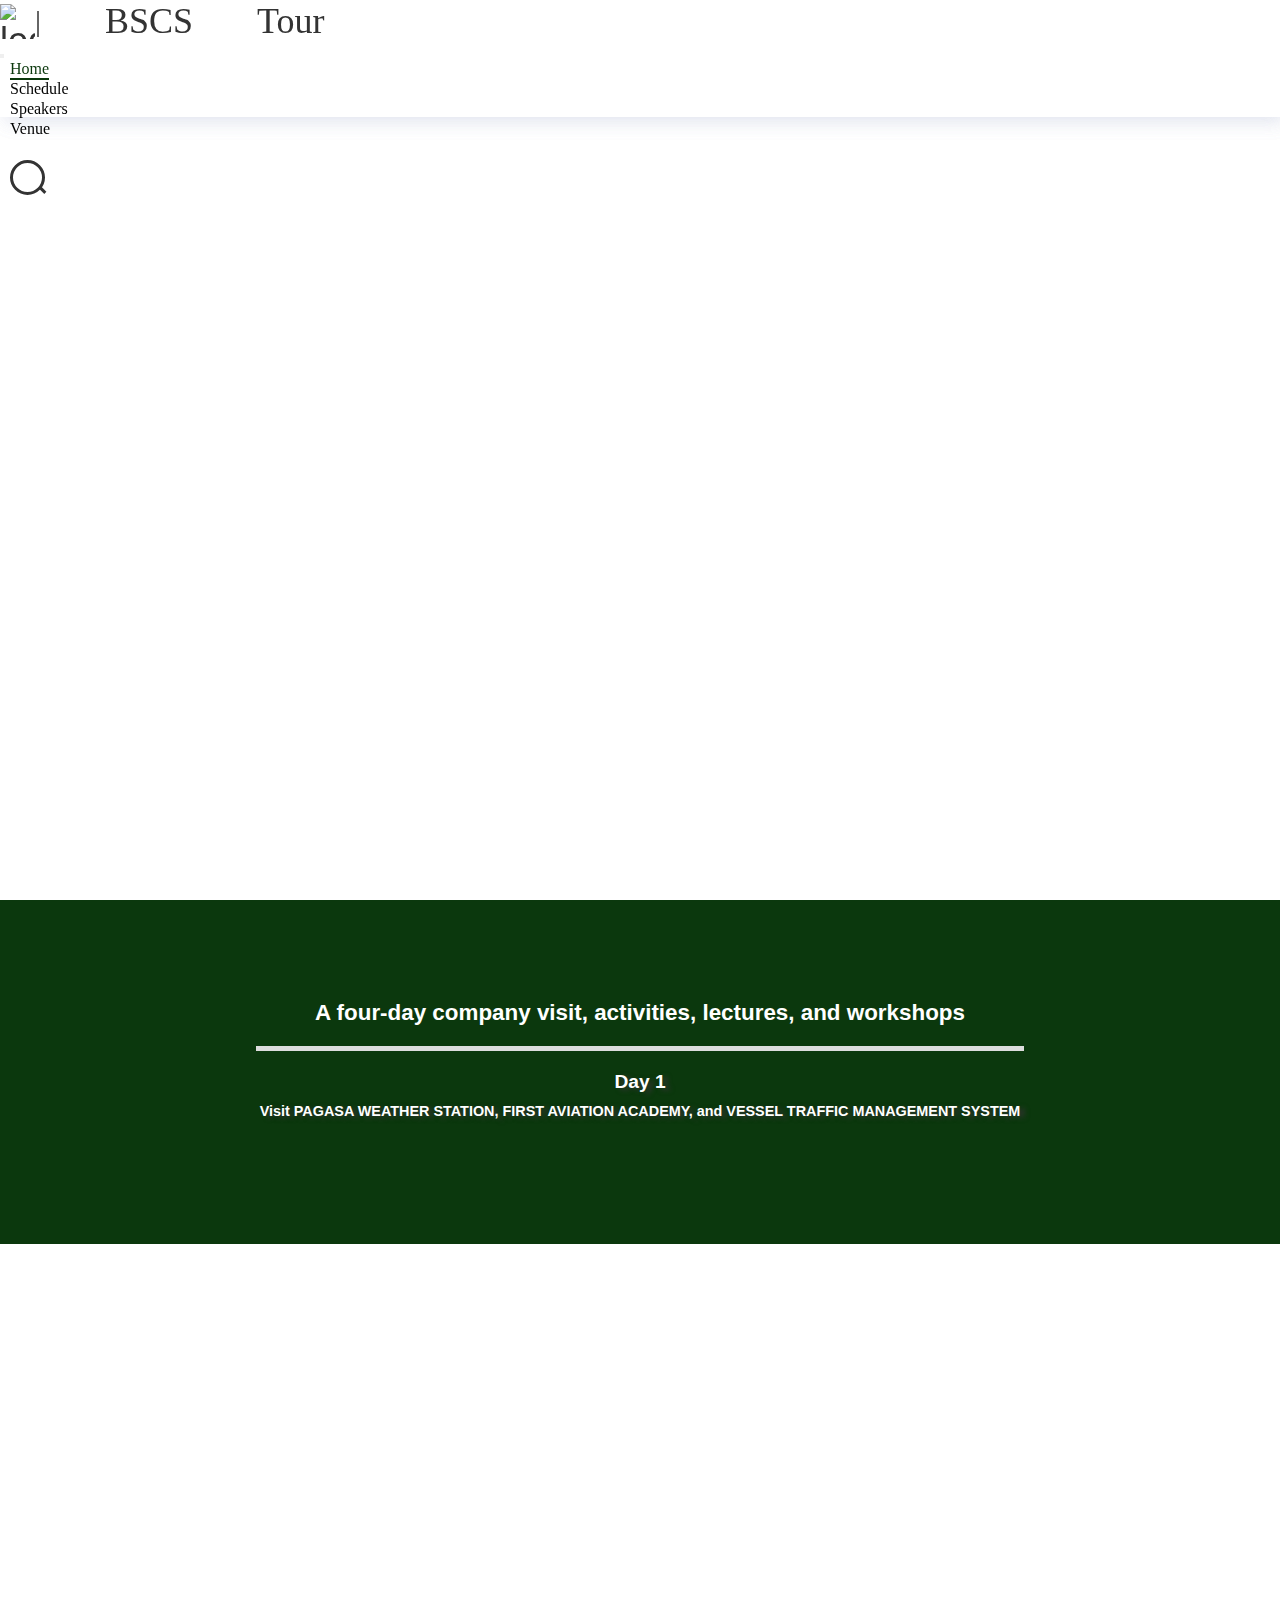
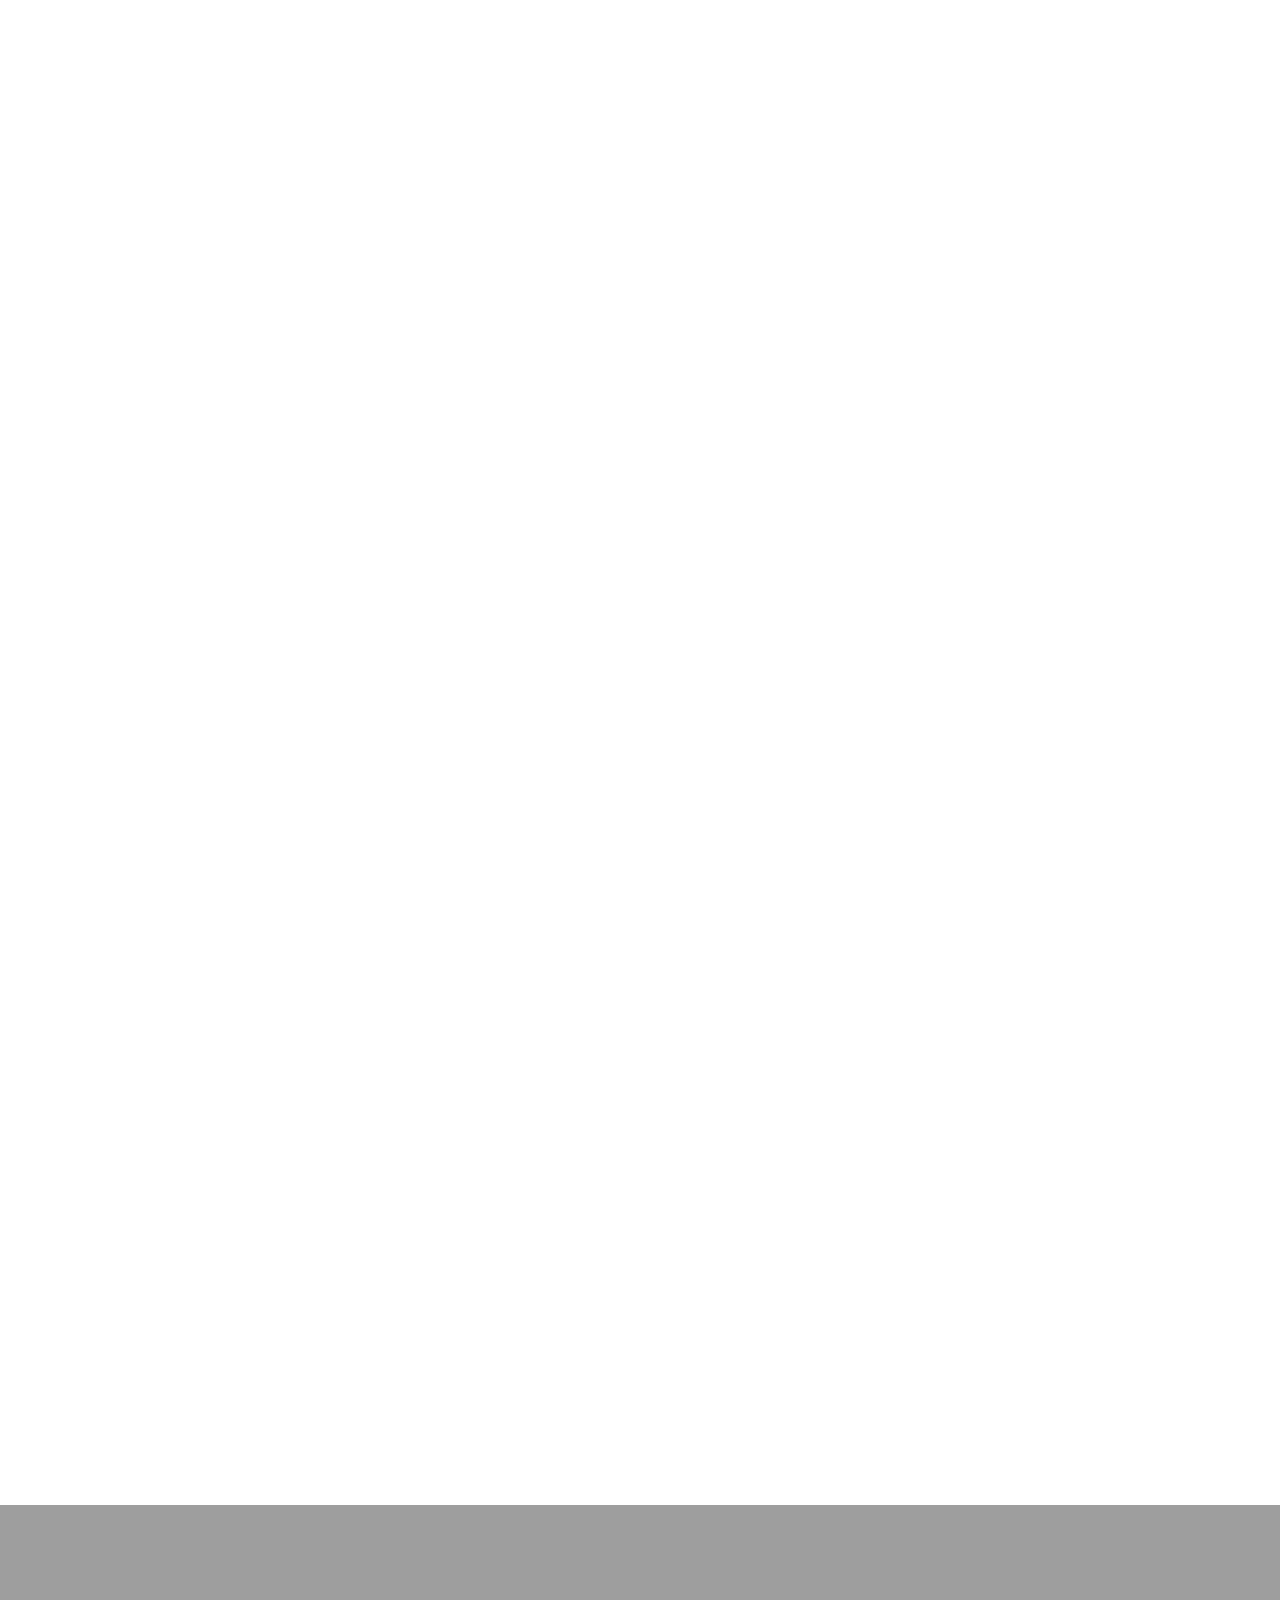
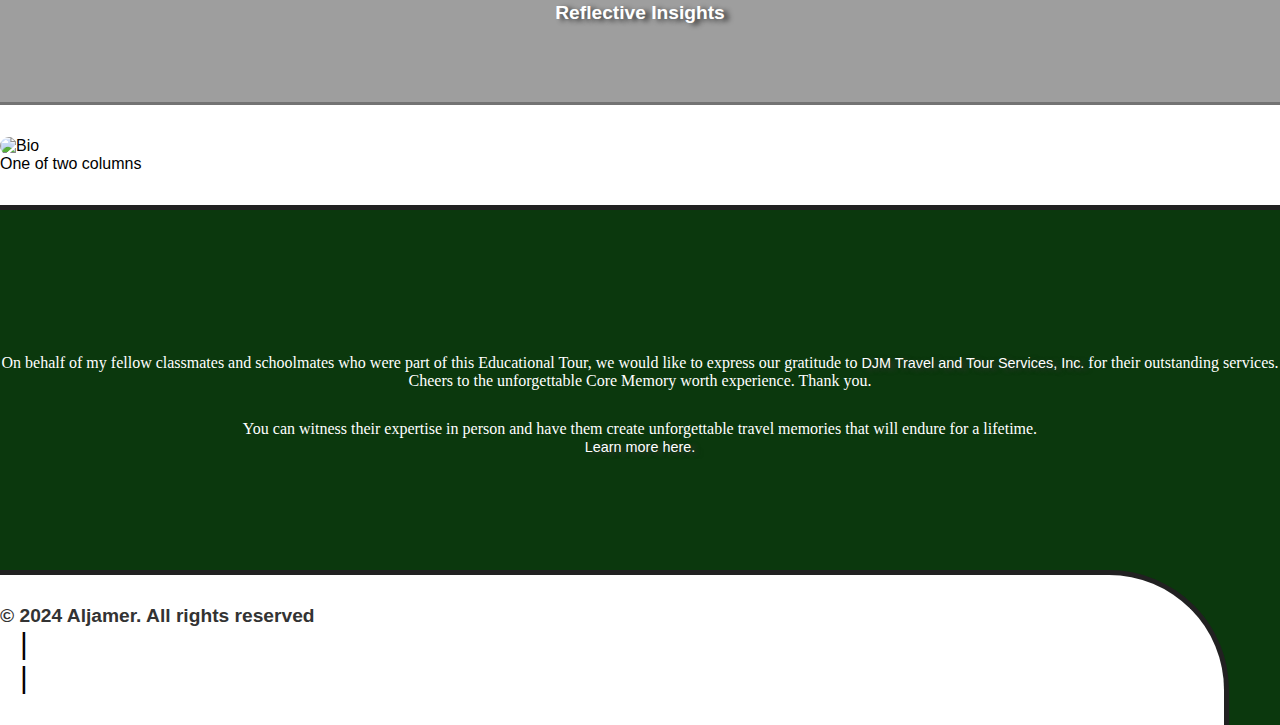
==== index.html @ 0e46dfba "Add files via upload" ====
<!DOCTYPE html>
<html lang="en">

<head>
  <meta charset="UTF-8">
  <link rel="stylesheet" href="bootstrap/css/bootstrap.min.css">
  <link rel="stylesheet" href="main.css">
  <link rel="stylesheet" href="animation.css">
  <title>Landing Page</title>
</head>

<body>
  <nav class="navbar navbar-expand-lg bg-body-tertiary nav-height sticky">
    <div class="container-fluid sticky">
      <div class="offcanvas-header">
        <a class="navbar-brand a" href="#"><img class="logo" src="img/logo.png" alt="logo">
          <p class="black icon font-1">|</p>
          <p class="icon">BSCS </p>Tour
        </a>
      </div>
      <button class="navbar-toggler" type="button" data-bs-toggle="offcanvas" data-bs-target="#offcanvasNavbar"
        aria-controls="offcanvasNavbar" aria-label="Toggle navigation">
        <span class="navbar-toggler-icon"></span>
      </button>
      <div class="offcanvas offcanvas-end" tabindex="-1" id="offcanvasNavbar" aria-labelledby="offcanvasNavbarLabel">
        <div class="offcanvas-body">
          <ul class="navbar-nav justify-content-end flex-grow-1">
            <li class="nav-item d-flex align-items-center">
              <a class="nav-link navigation active" aria-current="page" href="#">Home</a>
            </li>
            <li class="nav-item d-flex align-items-center">
              <a class="nav-link navigation" href="./pages/schedules.html">Schedule</a>
            </li>
            <li class="nav-item d-flex align-items-center">
              <a class="nav-link navigation" href="./pages/speaker.html">Speakers</a>
            </li>
            <li class="nav-item d-flex align-items-center">
              <a class="nav-link navigation" href="./pages/venue.html">Venue</a>
            </li>
          </ul>
          <div class="search">
            <div>
              <input type="text" placeholder="Search . . .">
            </div>
          </div>
          </ul>
        </div>
      </div>
    </div>
  </nav>

  <div class="landing">
    <h1 class="landingText Bold-font">BSCS <br> EDUCATIONAL <br> TOUR <span class="yellow-font Bold-font">2024</span>
    </h1>
    <p class="white-font bebas">Explore the World - Where Learning and Innovation Meet!</p>
    <div class="svg-arrowDown">
      <a href="#section1">
        <ion-icon class="svg-arrow" style="color: #e1e1e1; font-size: 3rem;" name="chevron-down"></ion-icon>
      </a>
    </div>
  </div>

  <div class="section1 padding-150" id="section1">
    <h3 class="semiBold-font header-body">A four-day company visit, activities, lectures, and workshops</h3>

    <h4 class="day-header">Day 1</h4>
    <h4 class="day-header-p" style="border: none;">Visit PAGASA WEATHER STATION, FIRST AVIATION ACADEMY, and VESSEL
      TRAFFIC MANAGEMENT SYSTEM
    </h4>
  </div>
  <div class="cardsContainer">
    <div class="wrapper">
      <div class="box animate-up">
        <div id="day1A" class="carousel slide carousel-dark" data-bs-ride="carousel">
          <div class="carousel-indicators">
            <button type="button" data-bs-target="#day1A" data-bs-slide-to="0" class="active" aria-current="true"
              aria-label="Slide 1"></button>
            <button type="button" data-bs-target="#day1A" data-bs-slide-to="1" aria-label="Slide 2"></button>
            <button type="button" data-bs-target="#day1A" data-bs-slide-to="2" aria-label="Slide 3"></button>
          </div>
          <div class="carousel-inner">
            <div class="carousel-item active">
              <img class="cardDay" src="./img/sample1.jpg" alt="logo">
            </div>
            <div class="carousel-item">
              <img class="cardDay" src="./img/sample1.jpg" alt="logo">
            </div>
            <div class="carousel-item">
              <img class="cardDay" src="./img/sample1.jpg" alt="logo">
            </div>
          </div>
          <button class="carousel-control-prev" type="button" data-bs-target="#day1A" data-bs-slide="prev">
            <span class="carousel-control-prev-icon" aria-hidden="true"></span>
            <span class="visually-hidden">Previous</span>
          </button>
          <button class="carousel-control-next" type="button" data-bs-target="#day1A" data-bs-slide="next">
            <span class="carousel-control-next-icon" aria-hidden="true"></span>
            <span class="visually-hidden">Next</span>
          </button>
        </div>
        <p class="paragraph">
          Dr. Rosalinda Fernandez Lim lives is the sole owner of the RFL Visual Care
          (Optical Clinic and Contact Lens Center). She was an Optometrists who
          lives in Zamboanga City and graduated in Centro Escolar University in
          Manila, Philippines.
        </p>
      </div>
      <div class="box animate-up">
        <div id="day1B" class="carousel slide carousel-dark" data-bs-ride="carousel">
          <div class="carousel-inner">
            <div class="carousel-indicators">
              <button type="button" data-bs-target="#day1B" data-bs-slide-to="0" class="active" aria-current="true"
                aria-label="Slide 1"></button>
              <button type="button" data-bs-target="#day1B" data-bs-slide-to="1" aria-label="Slide 2"></button>
              <button type="button" data-bs-target="#day1B" data-bs-slide-to="2" aria-label="Slide 3"></button>
            </div>
            <div class="carousel-item active">
              <img class="cardDay" src="./img/sample2.jpg" alt="logo">
            </div>
            <div class="carousel-item">
              <img class="cardDay" src="./img/sample2.jpg" alt="logo">
            </div>
            <div class="carousel-item">
              <img class="cardDay" src="./img/sample2.jpg" alt="logo">
            </div>
          </div>
          <button class="carousel-control-prev" type="button" data-bs-target="#day1B" data-bs-slide="prev">
            <span class="carousel-control-prev-icon" aria-hidden="true"></span>
            <span class="visually-hidden">Previous</span>
          </button>
          <button class="carousel-control-next" type="button" data-bs-target="#day1B" data-bs-slide="next">
            <span class="carousel-control-next-icon" aria-hidden="true"></span>
            <span class="visually-hidden">Next</span>
          </button>
        </div>
        <p class="paragraph">
          Dr. Rosalinda Fernandez Lim lives is the sole owner of the RFL Visual Care
          (Optical Clinic and Contact Lens Center). She was an Optometrists who
        </p>
      </div>
      <div class="box animate-up">
        <div id="day3C" class="carousel slide carousel-dark" data-bs-ride="carousel">
          <div class="carousel-inner">
            <div class="carousel-indicators">
              <button type="button" data-bs-target="#day3C" data-bs-slide-to="0" class="active" aria-current="true"
                aria-label="Slide 1"></button>
              <button type="button" data-bs-target="#day3C" data-bs-slide-to="1" aria-label="Slide 2"></button>
              <button type="button" data-bs-target="#day3C" data-bs-slide-to="2" aria-label="Slide 3"></button>
            </div>
            <div class="carousel-item active">
              <img class="cardDay" src="./img/sample3.jpg" alt="logo">
            </div>
            <div class="carousel-item">
              <img class="cardDay" src="./img/sample3.jpg" alt="logo">
            </div>
            <div class="carousel-item">
              <img class="cardDay" src="./img/sample3.jpg" alt="logo">
            </div>
          </div>
          <button class="carousel-control-prev" type="button" data-bs-target="#day3C" data-bs-slide="prev">
            <span class="carousel-control-prev-icon" aria-hidden="true"></span>
            <span class="visually-hidden">Previous</span>
          </button>
          <button class="carousel-control-next" type="button" data-bs-target="#day3C" data-bs-slide="next">
            <span class="carousel-control-next-icon" aria-hidden="true"></span>
            <span class="visually-hidden">Next</span>
          </button>
        </div>
        <p class="paragraph">
          Dr. Rosalinda Fernandez Lim lives is the sole owner of the RFL Visual Care
          (Optical Clinic and Contact Lens Center). She was an Optometrists who
          lives in Zamboanga City and graduated in
        </p>
      </div>
    </div>
  </div>
  <div class="section1 bg-gray first-head d-flex flex-row justify-content-between section2" id="section2">
    <div class="headings d-flex justify-content-center align-items-center flex-column" style="margin-left: 15%;">
      <h4 class="day-header" style="margin: 0%;">Day 2</h4>
      <h4 class="day-header-p">Visit QBO INVENTION HUB and POCKETWORKX INC.IoT TECHNOLOGIES HUB</h4>
    </div>
    <img class="logo-m" style="width: 150px; margin-right: 25px;" src="img/logo.png" alt="logo">
  </div>
  <div class="cardsContainer">
    <div class="wrapper padding-b-30">
      <div class="box2 animate-up-Section2">
        <div id="day2A" class="carousel slide carousel-dark content2" data-bs-ride="carousel">
          <div class="carousel-indicators">
            <button type="button" data-bs-target="#day2A" data-bs-slide-to="0" class="active" aria-current="true"
              aria-label="Slide 1"></button>
            <button type="button" data-bs-target="#day2A" data-bs-slide-to="1" aria-label="Slide 2"></button>
            <button type="button" data-bs-target="#day2A" data-bs-slide-to="2" aria-label="Slide 3"></button>
          </div>
          <div class="carousel-inner">
            <div class="carousel-item active">
              <img class="cardDay2" src="./img/sample1.jpg" alt="logo">
            </div>
            <div class="carousel-item">
              <img class="cardDay2" src="./img/sample1.jpg" alt="logo">
            </div>
            <div class="carousel-item">
              <img class="cardDay2" src="./img/sample1.jpg" alt="logo">
            </div>
          </div>
          <button class="carousel-control-prev" type="button" data-bs-target="#day2A" data-bs-slide="prev">
            <span class="carousel-control-prev-icon" aria-hidden="true"></span>
            <span class="visually-hidden">Previous</span>
          </button>
          <button class="carousel-control-next" type="button" data-bs-target="#day2A" data-bs-slide="next">
            <span class="carousel-control-next-icon" aria-hidden="true"></span>
            <span class="visually-hidden">Next</span>
          </button>
        </div>
        <p class="paragraph2">
          Dr. Rosalinda Fernandez Lim lives is the sole owner of the RFL Visual Care
          (Optical Clinic and Contact Lens Center). She was an Optometrists who
          lives in Zamboanga City and graduated in Centro Escolar University in
          Manila, Philippines.
        </p>
      </div>
      <div class="box2 animate-up-Section2">
        <div id="day2B" class="carousel slide carousel-dark content2" data-bs-ride="carousel">
          <div class="carousel-inner">
            <div class="carousel-indicators">
              <button type="button" data-bs-target="#day2B" data-bs-slide-to="0" class="active" aria-current="true"
                aria-label="Slide 1"></button>
              <button type="button" data-bs-target="#day2B" data-bs-slide-to="1" aria-label="Slide 2"></button>
              <button type="button" data-bs-target="#day2B" data-bs-slide-to="2" aria-label="Slide 3"></button>
            </div>
            <div class="carousel-item active">
              <img class="cardDay2" src="./img/sample2.jpg" alt="logo">
            </div>
            <div class="carousel-item">
              <img class="cardDay2" src="./img/sample2.jpg" alt="logo">
            </div>
            <div class="carousel-item">
              <img class="cardDay2" src="./img/sample2.jpg" alt="logo">
            </div>
          </div>
          <button class="carousel-control-prev" type="button" data-bs-target="#day2B" data-bs-slide="prev">
            <span class="carousel-control-prev-icon" aria-hidden="true"></span>
            <span class="visually-hidden">Previous</span>
          </button>
          <button class="carousel-control-next" type="button" data-bs-target="#day2B" data-bs-slide="next">
            <span class="carousel-control-next-icon" aria-hidden="true"></span>
            <span class="visually-hidden">Next</span>
          </button>
        </div>
        <p class="paragraph2">
          Dr. Rosalinda Fernandez Lim lives is the sole owner of the RFL Visual Care
          (Optical Clinic and Contact Lens Center). She was an Optometrists who
        </p>
      </div>
    </div>
  </div>
  <div class="d-flex justify-content-end">
    <div class="section1 second-head bg-gray d-flex flex-row justify-content-between section3" id="section2">
      <img class="logo-m" style="width: 150px; margin-left: 25px;" src="img/logo.png" alt="logo">
      <div class="headings d-flex justify-content-center align-items-center flex-column" style="margin-right: 15%;">
        <h4 class="day-header" style="margin: 0%;">Speakers</h4>
        <h4 class="day-header-p">Who Enlighten us to see how could our learning in school amply in real world
          application
      </div>
      </h4>
    </div>
  </div>
  <div class="cardsContainer">
    <div class="speaker-section ">
      <div class="container w-100">
        <div class="row gx-5 justify-content-md-center">
          <div class="col col-lg-2">
            <div class="box-speaker animate-up-Section3-1">
              <div class="content-speaker">
                <img class="speaker" src="./img/logo.png" alt="Speaker">
                <h2>1st Speaker</h2>
              </div>
            </div>
          </div>
          <div class="col col-lg-2">
            <div class="box-speaker animate-up-Section3-1">
              <div class="content-speaker">
                <img class="speaker" src="./img/logo.png" alt="Speaker">
                <h2>6th Speaker</h2>
              </div>
            </div>
          </div>
          <div class="col col-lg-2">
            <div class="box-speaker animate-up-Section3-1">
              <div class="content-speaker">
                <img class="speaker" src="./img/logo.png" alt="Speaker">
                <h2>2nd Speaker</h2>
              </div>
            </div>
          </div>
          <div class="col col-lg-2">
            <div class="box-speaker animate-up-Section3-1">
              <div class="content-speaker">
                <img class="speaker" src="./img/logo.png" alt="Speaker">
                <h2>3rd Speaker</h2>
              </div>
            </div>
          </div>
        </div>
        <div class="row gx-5 justify-content-md-center mt-20">
          <div class="col col-lg-2">
            <div class="box-speaker animate-up-Section3-1">
              <div class="content-speaker">
                <img class="speaker" src="./img/logo.png" alt="Speaker">
                <h2>4th Speaker</h2>
              </div>
            </div>
          </div>
          <div class="col col-lg-2">
            <div class="box-speaker animate-up-Section3-1">
              <div class="content-speaker">
                <img class="speaker" src="./img/logo.png" alt="Speaker">
                <h2>5th Speaker</h2>
              </div>
            </div>
          </div>
          <div class="col col-lg-2">
            <div class="box-speaker animate-up-Section3-1">
              <div class="content-speaker">
                <img class="speaker" src="./img/logo.png" alt="Speaker">
                <h2>6th Speaker</h2>
              </div>
            </div>
          </div>
          <div class="col col-lg-2">
            <div class="box-speaker animate-up-Section3-1">
              <div class="content-speaker">
                <img class="speaker" src="./img/logo.png" alt="Speaker">
                <h2>6th Speaker</h2>
              </div>
            </div>
          </div>
        </div>
      </div>
    </div>
  </div>
  <div class="section1 bg-gray" id="section2" style="border-bottom: #33333367 3px solid;">
    <h4 class="day-header">Reflective Insights</h4>
  </div>
  <div class="cardsContainer">
    <div class="row justify-content-center w-90 bio-section">
      <div class="col-4">
        <img class="bio" src="./img/bio.jpg" alt="Bio">
      </div>
      <div class="col-6">
        One of two columns
      </div>
    </div>
  </div>
  <div class="bg-green" style="border-top: #212121 5px solid;">
    <div class="section-bio margin-30 bg-green" id="section2">
      <p class="white-font bebas w-50 text-align-center padding-b-30">On behalf of my fellow classmates and schoolmates
        who were part of this Educational Tour, we would like to express our gratitude to <span class="day-header-p"
          style="border: none;">DJM Travel and Tour Services,
          Inc.</span> for their outstanding services. Cheers to the unforgettable Core Memory worth experience. Thank
        you.</p>
      <p class="white-font bebas w-50 text-align-center">You can witness their expertise in person and have them create
        unforgettable travel memories that will endure for a lifetime. <a
          href="https://www.instagram.com/djm_mnl/?igshid=NTc4MTIwNjQ2YQ%3D%3D">
          <span class="day-header-p" style="border: none;"><br> Learn more here.</span></a></p>
    </div>
    <div class="footer">
      <div class="cardsContainer btrr">
        <div class="row d-flex align-items-center justify-content-center padding-30 foot">
          <div class="col-5">
            <h4 class="day-header black-font m-0" style="  text-shadow: none !important;">© 2024 Aljamer. All rights
              reserved</h4>
          </div>
          <div class="col-5 d-flex justify-content-end">
            <a href="https://web.facebook.com/aljamer.tajala"><ion-icon name="logo-facebook"></ion-icon></a>
            <p class="black border-icon font-1">|</p>
            <a href="https://www.instagram.com/eay_jay/"><ion-icon name="logo-instagram"></ion-icon></a>
            <p class="black border-icon font-1">|</p>
            <a href="https://www.linkedin.com/in/aljamer-hynson-tajala-b73549311/"><ion-icon
                name="logo-linkedin"></ion-icon></a>
          </div>
        </div>
      </div>
    </div>
  </div>
  <script type="module" src="https://unpkg.com/ionicons@7.1.0/dist/ionicons/ionicons.esm.js"></script>
  <script nomodule src="https://unpkg.com/ionicons@7.1.0/dist/ionicons/ionicons.js"></script>
  <script src="./bootstrap/js/bootstrap.min.js"></script>
  <script src="./js/animation.js"></script>
  <script>
    function isTopPortionInViewport(element) {
      const rect = element.getBoundingClientRect();
      return (
        rect.top >= 0 &&
        rect.top <= (window.innerHeight || document.documentElement.clientHeight)
      );
    }

    function handleScroll() {
      const section2Elements = document.querySelectorAll('.section2');
      const section3Elements = document.querySelectorAll('.section3');
      const animateUp = document.querySelectorAll('.animate-up');
      const animateUpSectionTwo = document.querySelectorAll('.animate-up-Section2');
      const animateUpSectionThree = document.querySelectorAll('.animate-up-Section3');
      const animateUpSectionThreeone = document.querySelectorAll('.animate-up-Section3-1');



      section2Elements.forEach((section2, index) => {
        if (isTopPortionInViewport(section2)) {
          console.log('Section 2 is in viewport', index);
          section2.classList.add('animate-left');
        }
      });

      section3Elements.forEach((section3, index) => {
        if (isTopPortionInViewport(section3)) {
          console.log('Section 3 is in viewport', index);
          section3.classList.add('animate-right');
        }
      });

      animateUp.forEach((animate, index) => {
        if (isTopPortionInViewport(animate)) {
          console.log(`Box ${index + 1} is in viewport`);
          setTimeout(() => {
            animate.classList.add('animate-upward');
          }, index * 200);
        }
      });
      animateUpSectionTwo.forEach((animateSecTwo, index) => {
        if (isTopPortionInViewport(animateSecTwo)) {
          console.log(`Section ${index + 1} is in viewport`);
          setTimeout(() => {
            animateSecTwo.classList.add('animate-upward');
          }, index * 300);
        }
      });
      animateUpSectionThree.forEach((animateSecThree, index) => {
        if (isTopPortionInViewport(animateSecThree)) {
          console.log(`Section ${index + 1} is in viewport`);
          setTimeout(() => {
            animateSecThree.classList.add('animate-upward');
          }, index * 100);
        }
      });
      animateUpSectionThreeone.forEach((animateSecThreeone, index) => {
        if (isTopPortionInViewport(animateSecThreeone)) {
          console.log(`Section ${index + 1} is in viewport`);
          setTimeout(() => {
            animateSecThreeone.classList.add('animate-upward');
          }, index * 100);
        }
      });
    }

    window.addEventListener('scroll', handleScroll);
    document.addEventListener('DOMContentLoaded', handleScroll);
  </script>
</body>

</html>
---- main.css ----
* {
  padding: 0%;
  margin: 0%;
  box-sizing: border-box;
}

body {
  background-color: #fff;
  overflow-x: hidden;
}

@font-face {
  font-family: myfont;
  src: url(fonts/RanchinoScript.otf);
}

@font-face {
  font-family: bebas;
  src: url(fonts/BebasNeue-Regular.ttf);
}

@font-face {
  font-family: oswald;
  src: url(fonts/Oswald-Light.ttf);
}

@font-face {
  font-family: Montserrat;
  src: url(fonts/Montserrat-Bold.ttf);
}

@font-face {
  font-family: Montserrat-Light;
  src: url(fonts/Montserrat-Light.ttf);
}

.Bold-font {
  font-family: Montserrat, sans-serif;
  font-size: 2.5rem;
  margin: 0;
  color: #fff;
  text-shadow: #333 5px 2px 5px;
}
.semiBold-font {
  font-family: Montserrat, sans-serif;
  font-size: 1rem;
  margin: 0;
  color: #fff;
}
.header-body {
  padding-bottom: 20px;
  border-bottom: solid 5px #dddddd;
  width: 60vw;
  text-align: center;
  font-size: 1.4rem;
}

.icon {
  display: flex;
  justify-content: start;
  align-items: center;
  font-size: calc(100vh - 96vh);
  font-style: normal;
  font-family: bebas;
  margin: 0% 5% 0% 0%;
  color: #333;
}

span.black {
  display: flex;
  justify-content: start;
  align-items: center;
  font-size: calc(100vh - 96vh);
  font-style: normal;
  font-family: bebas;
  margin: 0% 0.1% 0% 0.1%;
  color: #333333;
}
.white-font {
  color: #fff;
}

.yellow-font {
  color: #dbd112;
}
.black-font {
  color: #333 !important;
}
.bebas {
  font-family: Montserrat-Light;
}


p.font-1 {
  font-size: 30px;
}
p {
  margin: 0%;
}

.active {
  color: #0B380D !important;

}
a.a {
  display: flex;
  justify-content: start;
  align-items: center;
  font-size: calc(100vh - 96vh);
  font-style: normal;
  font-family: myfont;
  color: #9e9e9e;
  transition: color 0.5s;
}

a.a:hover {
  color: #333;
}

.logo {
  height: 35px;
  width: 35px;
}

.navigation {
  font-family: bebas;
  color: #333;
  transition: border-bottom 0.5s, transform 250ms ease-in-out;
  font-size: 1rem;
}


.nav-height {
  min-height: calc(100vh - 95%);
  padding: 0%
}
.nav-item {
  padding: 0% 10px;
}

.nav-link {
  position: relative;
  display: inline-block;
  padding-bottom: 2px;
  text-decoration: none;
  color: inherit;
}

.nav-link::after {
  content: '';
  position: absolute;
  width: 0;
  height: 2px;
  display: block;
  margin: auto;
  left: 0;
  right: 0;
  bottom: 0;
  background: currentColor;
  transition: width 0.3s ease-in-out;
}

.nav-link:hover::after {
  width: 100%;
}

.nav-link.active::after {
  width: 100%;
}


@import url("https://fonts.googleapis.com/css?family=Roboto:400,400i,700");


* {
  font-family: Roboto, sans-serif;
  padding: 0;
  margin: 0;
}

html,
body {
  width: 100%;
  height: 100%;
}

.flexbox {

  display: flex;
  justify-content: center;
  align-items: center;
}

.search {
  margin: 20px 20px 20px 10px;
  height: 35px;
  display: flex;
  align-items: center;
}

.search>h3 {
  font-weight: normal;
}

.search>h1,
.search>h3 {
  color: #333;
  margin-bottom: 15px;
}

.search>div {
  display: inline-block;
  position: relative;
}

.search>div:after {
  content: "";
  background: #333;
  width: 3px;
  height: 8px;
  position: absolute;
  top: 75%;
  right: 1px;
  transform: rotate(135deg);
}

.search>div>input {
  color: #333;
  font-size: 12px;
  background: transparent;
  width: 35px;
  height: 35px;
  padding: 9px;
  border: solid 0.30em #333;
  outline: none;
  border-radius: 35px;
  transition: width 0.5s, height 0.5s;
  font-family: oswald;
}

.search>div>input::placeholder {
  color: #333;
  font-family: oswald;
  opacity: 0;
  transition: opacity 150ms ease-out;
}

.search>div>input:focus::placeholder {
  opacity: 1;
}

.search>div>input:focus,
.search>div>input:not(:placeholder-shown) {
  width: calc(100vw - 85vw);
  height: 35px;
}

/*landing Section*/
.landing {
  height: 100vh;
  width: 100%;
  display: flex;
  align-items: flex-start;
  padding: 0% 5% 0% 5%;
  background-color: rgba(18, 31, 23, 0.582);
  flex-direction: column;
  justify-content: center;
  align-content: flex-start;
  background-image: url(img/homepage.png);
  background-repeat: no-repeat;
  background-size: cover;
  background-position: center;
  opacity: 0; /* Initial state */
  transition: opacity 1s ease-in;
}
.sub-landing {
  height: 100vh;
  width: 100%;
  display: flex;
  padding: 10% 5% 0% 5%;
  background-color: rgba(18, 31, 23, 0.582);
  flex-direction: column;
  justify-content: center;
  background-image: url(img/schedules.png);
  background-repeat: no-repeat;
  background-size: cover;
  background-position: bottom;
  opacity: 0; /* Initial state */
  transition: opacity 1s ease-in;
}

.landing.loaded {
  opacity: 1;
}
.loaded {
  opacity: 1;
}
.landingText, .landing p {
  opacity: 0;
  transform: translateX(-100%); 
  transition: transform 1s ease-out, opacity 1s ease-out;
}

.landingText.animate, .landing p.animate {
  opacity: 1;
  transform: translateX(0);
}

.sub-landingText.animate, .landing p.animate {
  opacity: 1;
  transform: translateX(0);
}
.sublandingText, .sub-landing p {
  opacity: 0;
  transform: translateX(-100%); 
  transition: transform 1s ease-out, opacity 1s ease-out;
}



.sticky {
  position: fixed;
  top: 0;
  width: 100%;
  height: calc(100vh - 87vh);
  z-index: 100;
  background-color: #fff;
  flex-wrap: nowrap;
  box-shadow: 5px 3px 20px rgba(141, 155, 190, .16);
}

@keyframes bounce {
  0%, 20%, 50%, 80%, 100%, 120% {
    transform: translateY(0);
  }
  40% {
    transform: translateY(-5px);
  }
  60% {
    transform: translateY(-3px);
  }
  100% {
    transform: translateY(0);
  }
  100% {
    transform: translateY(0);
  }
  100%,
  120% {
    transform: translateY(0);
  }
}

.svg-arrowDown a {
  display: inline-block;
  animation: bounce 2s ease-in-out 3s infinite;
}

  

@media screen and (min-width: 375px) {
  .svg-arrowDown {
    width: 100%;
    position: relative;
    top: calc(23vh);
    display: flex;
    justify-content: center;
  }
  .svg-arrow {
    font-size: 2rem !important;
  }
  
  .box2 {
    border-radius: 6px;
    padding: 15px;
    text-align: start;
    display: grid;
    grid-template-rows: subgrid;
    grid-row: span 3;
    width: 90%;
    color: #333;
  }
  .paragraph2 {
    color: #000000;
    font-family: system-ui, -apple-system, BlinkMacSystemFont;
    font-size: .8rem;
    vertical-align: baseline;
    line-height: 1.5;
    text-align: center;
  }
  img.cardDay2 {
    max-width: 100%;
    display: block;
    border-radius: 10px;
  }
}
@media screen and (min-width: 768px) {
  .svg-arrowDown {
    width: 100%;
    position: relative;
    top: calc(25vh);
    display: flex;
    justify-content: center;
  }
  .svg-arrow {
    font-size: 2.2rem !important;
  }

}
@media screen and (min-width: 1024px) {
  .svg-arrowDown {
    width: 100%;
    position: relative;
    top: calc(20vh);
    display: flex;
    justify-content: center;
  }
  .box2 {
    border-radius: 6px;
    padding: 0px !important;
    text-align: center;
    display: flex;
    flex-direction: row;
    align-items: flex-start;
    gap: 1rem;
  }
  .content2 {
    display: flex;
    gap: 1rem;
    align-items: flex-start;
  }
  
  .content2 p {
    margin: 0;
    flex: 1;
  }
  .content2 img {
    max-width: 300px;
    height: auto;
  }
  .paragraph2 {
    color: #000000;
    font-family: system-ui, -apple-system, BlinkMacSystemFont;
    font-size: .8rem;
    vertical-align: baseline;
    line-height: 1.5;
    text-align: start;
  }
  img.cardDay2 {
    max-width: 20vw;
    display: block;
    border-radius: 10px;
  }
  .svg-arrow {
    font-size: 2.6rem !important;
  }
}

@media screen and (min-width: 1440px) {
  .svg-arrowDown {
    width: 100%;
    position: relative;
    top: calc(25vh);
    display: flex;
    justify-content: center;
  }
  .svg-arrow {
    font-size: 3rem !important;
  }
}

/*Day Count Section*/

.daysContainers {
  display: grid;
  grid-template-columns: repeat(auto-fit, minmax(100px, 1fr));
  gap: 1rem;
  margin-top: 5rem;
}

.days {
  height: 20vw;
  width: 20vw;
  border: 1px solid #ccc;
  border-radius: 6px;
  padding: 1rem;
  text-align: center;
  display: grid;
  grid-template-rows: subgrid;
  grid-row: span 3;
}

/*Sections*/

.section1 {
  background-color: #0B380D;
  min-height: 200px;
  display: flex;
  justify-content: center;
  align-items: baseline;
  align-items: center;
  flex-direction: column;
}
.section2 {
  background-color: #0B380D;
  height: 100px;
  display: flex;
  justify-content: center;
  align-items: baseline;
  align-items: center;
  flex-direction: column;
  padding: 3rem 0px !important;

}

.day-header {
  font-family: Montserrat, sans-serif;
  font-size: 1.2rem;
  margin: 20px 0px 0px 0px;
  color: #fff;
  text-shadow: #333 5px 2px 5px;

}
.day-header-p {
  font-family: Montserrat, sans-serif;
  font-size: .9rem;
  margin: 10px 0px 0px 0px;
  color: #fff;
  text-align: center;
  text-shadow: #333 5px 2px 5px;
  border-bottom: 3px #dfdfdf solid;
  padding-bottom: 25px;
}

/*wrapper grid*/
img.cardDay {
  max-width: 100%;
  display: block;
  border-radius: 10px;
}
.cardsContainer {
  background-color: #fff;
}

.wrapper {
  display: grid;
  grid-template-columns: repeat(auto-fit, minmax(200px, 1fr));
  gap: 1rem;
  padding: 5rem 0% !important;
  font-family: Montserrat-Light;
  width: 90%;
  margin-inline: auto;
  justify-items: center;
}
.padding-30 {
  padding: 30px 0%;
}
.padding-150 {
  padding: 100px 0%  !important;
}
.padding-b-30 {
  padding-bottom: 30px;
}
.margin-30 {
  margin: 30px 0%;
}
.mt-20 {
  margin-top: 20px;
}
.w-90 {
  width: 90vw;
}

.box {
  border-radius: 6px;
  padding: 15px;
  text-align: start;
  display: grid;
  grid-template-rows: subgrid;
  grid-row: span 3;
  width: 90%;
  color: #333;
}
.paragraph {
  color: #000000;
  font-family: system-ui, -apple-system, BlinkMacSystemFont;
  font-size: .8rem;
  vertical-align: baseline;
  line-height: 1.5;
  text-align: center;
}
.speaker {
  width: 10vw;
}
.content-speaker {
  display: flex;
  text-align: center;
  align-items: center;
  flex-direction: column;
  width: 70%;
}
.speaker-section {
  display: grid;
  grid-template-columns: repeat(auto-fit, minmax(250px, 1fr));
  gap: 1rem;
  padding: 5rem 0px;
  font-family: Montserrat-Light;
  margin-inline: auto;
  justify-items: center;
}
.box-speaker {
  display: flex;
  justify-content: center;
  align-items: center;
}
.gap-speaker {
  padding: 0% 5vw;
  display: flex;
  justify-content: center;
  align-items: center;
  align-content: center;
}
.m-0 {
  margin-top: 0%;
}
.bio-section {
  padding: 2rem 0px;
}
.bio {
  width: 20vw;
  border-radius: 16px;
}
.text-align-center {
  text-align: center;
}
.section-bio {
    /* border-bottom-right-radius: 50px; */
    min-height: 300px;
    display: flex;
    flex-direction: column;
    align-items: center;
    justify-content: center;
    padding-top: 30px;
}
.bg-gray {
  background-color: rgb(158, 158, 158);
}
.bg-green {
  background-color: #0B380D;
}
.bg-white {
  background-color: #fff;
}
.foot {
  width: 100%;
}
.footer {
  width: 96vw;
}
.btrr {
  border-top-right-radius: 120px;
  width: 100%;
  border-top: #212121 5px solid;
  border-right: #212121 5px solid;
}
a {
  text-decoration: none;
  color: inherit;
}
ion-icon {
  font-size: 35px;
}
.border-icon {
  padding: 0% 20px;
}
.first-head {
  border-bottom-right-radius: 100px;
  border-top-right-radius: 100px;
  width: 98%;
}
.second-head {
  border-bottom-left-radius: 100px;
  border-top-left-radius: 100px;
  width: 98%;
}


/*Schedules*/
.day1 {
  display: flex;
  flex-direction: column;
  align-items: stretch;
  flex-wrap: nowrap;
  width: 45%;
}
.mr-n1 {
  margin-right: 7%;
}
.ml-n1 {
  margin-left: 20%;
}
.lunch {
  color: #0B380D;
  text-shadow: #727272 5px 2px 5px;
}
.btlr {
  border-bottom-left-radius: 200px;
  border-bottom-right-radius: 50px;
  border-top-right-radius: 5%;
  border-top-left-radius: 30px;
}
.bbb {
  padding-bottom: 30px; 
  border-bottom: 2px #fff solid;
}
/*speaker*/
.width-50 {
  width: 100%;
}
.s-name {
  display: flex;
  justify-content: center;
}
.wrapper-speaker {
  display: grid;
  grid-template-columns: repeat(auto-fit, minmax(300px, 1fr));
  gap: 1rem;
  margin-top: 5rem;
}

/*Venue*/
.wrapper-venue {
  display: grid;
  grid-template-columns: repeat(auto-fit, minmax(400px, 1fr));
  gap: 1rem;
  margin-top: 5rem;
}
.carousel-indicators button {
  max-width: 12px;
  max-height: 12px;
  border-radius: 50%;
  background-color: #fff;
  opacity: 0.5;
}

.carousel-indicators .active {
  background-color: #fff;
  opacity: 1;
}
---- animation.css ----
.slide-left,
.slide-left1,
.slide-left2,
.slide-left3,
.section2,
.section3,
.animate-up, .animate-up-Section2, .animate-up-Section3, .animate-up-Section3-1 {
    opacity: 0;
}

.animate-to-left {
    animation: slideToLeft 0.8s ease-in-out forwards;
}

.animate-to-right {
    animation: slideToRight 0.8s ease-in-out forwards;
}

.animate-left {
    animation: slideFromLeft 0.8s ease-in-out forwards;
}

.animate-right {
    animation: slideFromRight 0.8s ease-in-out forwards;
}

.animate-upward {
    animation: slideUp 0.8s ease-in-out forwards;
}

@keyframes slideToLeft {
    from {
        opacity: 0;
        transform: translateX(25%);
    }

    to {
        opacity: 1;
        transform: translateX(0);
    }
}

@keyframes slideToRight {
    from {
        opacity: 0;
        transform: translateX(-25%);
    }

    to {
        opacity: 1;
        transform: translateX(0);
    }
}
@keyframes slideFromLeft {
    from {
        opacity: 0;
        transform: translateX(-100%);
    }

    to {
        opacity: 1;
        transform: translateX(0);
    }
}

@keyframes slideFromRight {
    from {
        opacity: 0;
        transform: translateX(100%);
    }

    to {
        opacity: 1;
        transform: translateX(0);
    }
}

@keyframes slideUp {
    from {
        opacity: 0;
        transform: translateY(100px);
    }

    to {
        opacity: 1;
        transform: translateY(0);
    }
}
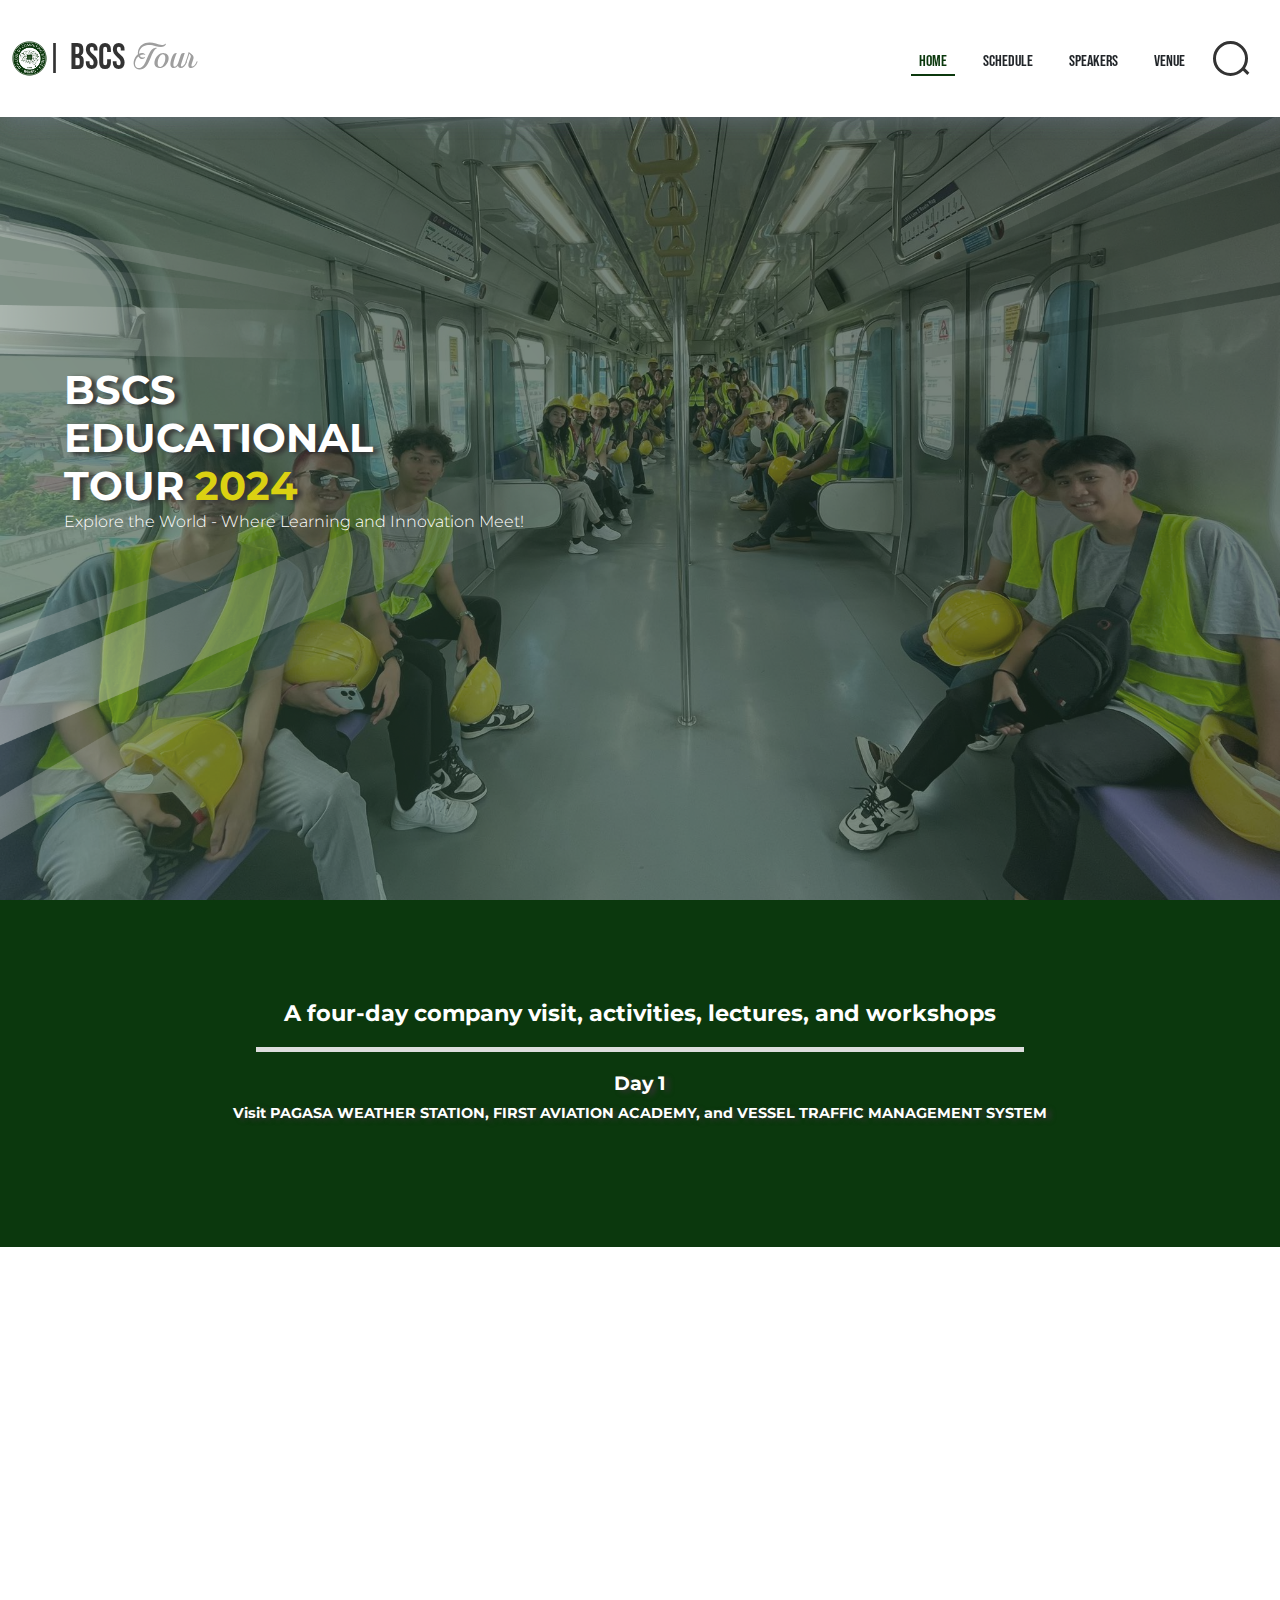
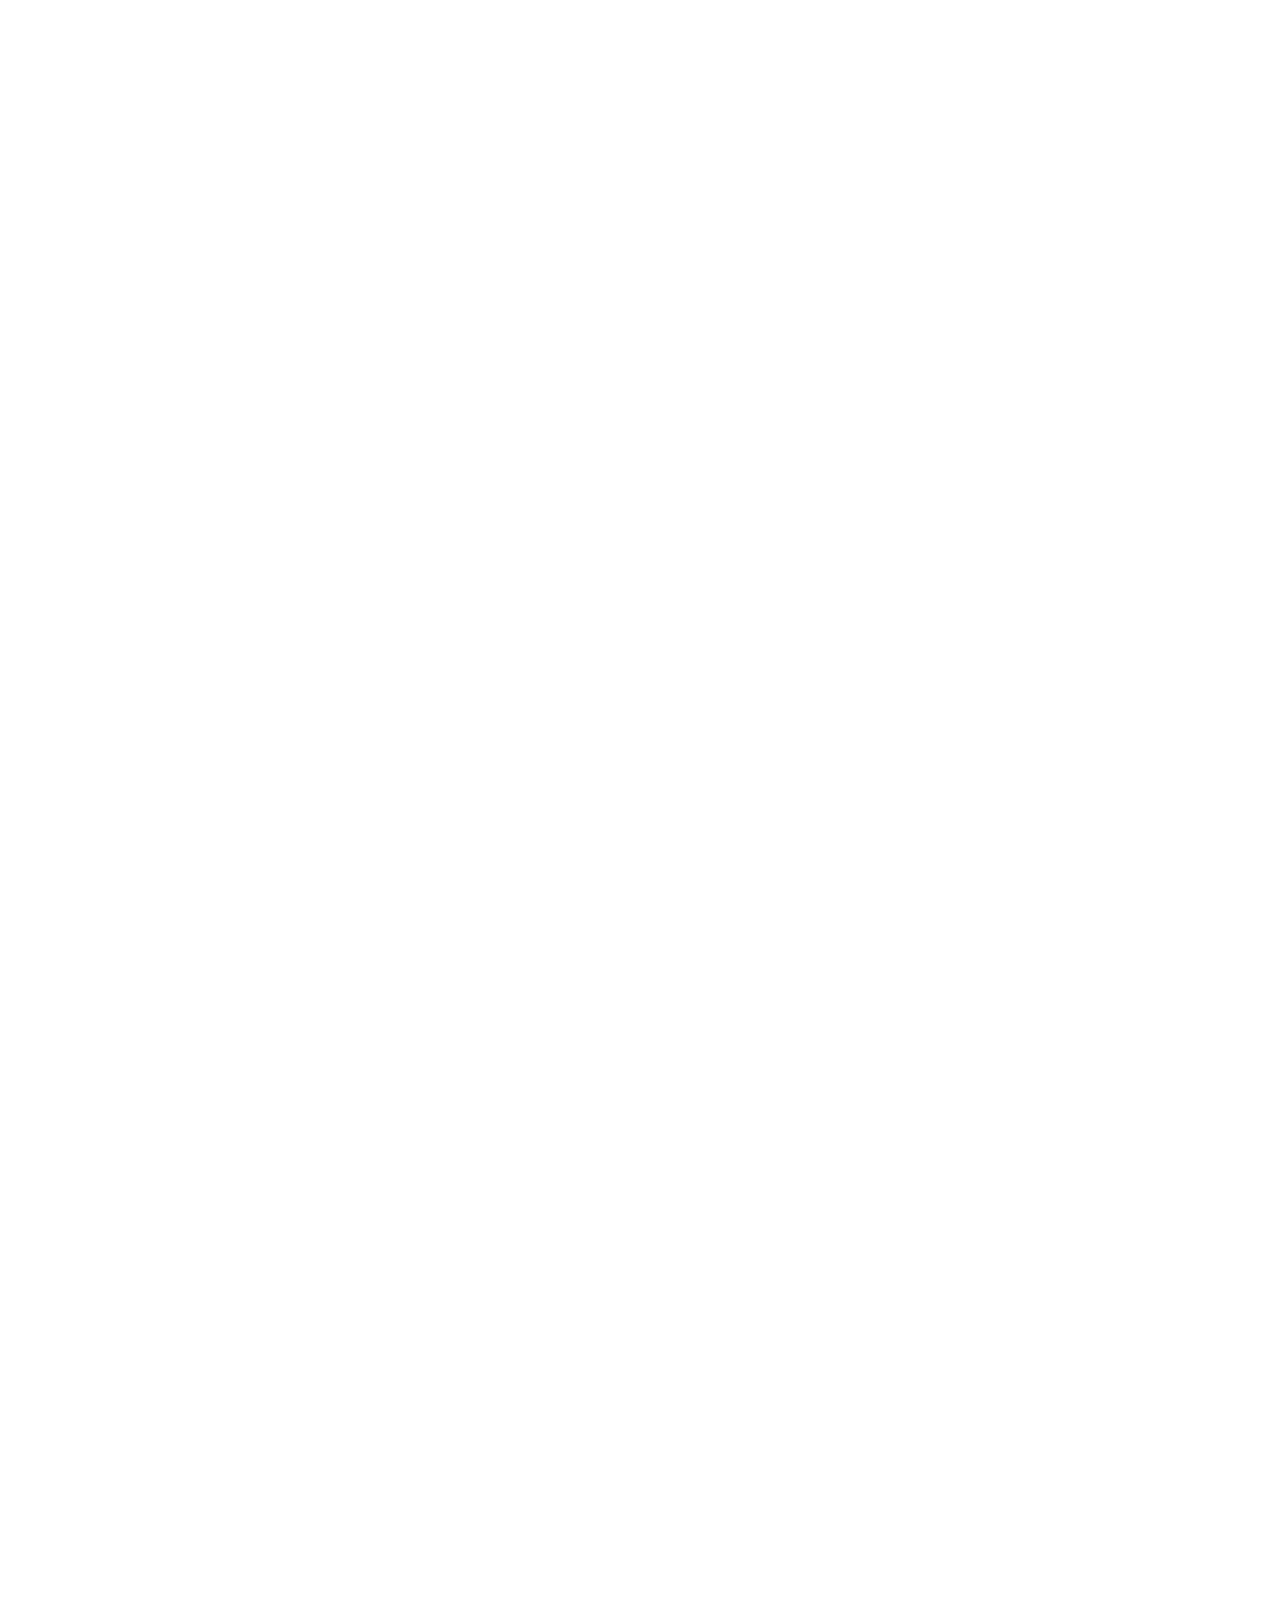
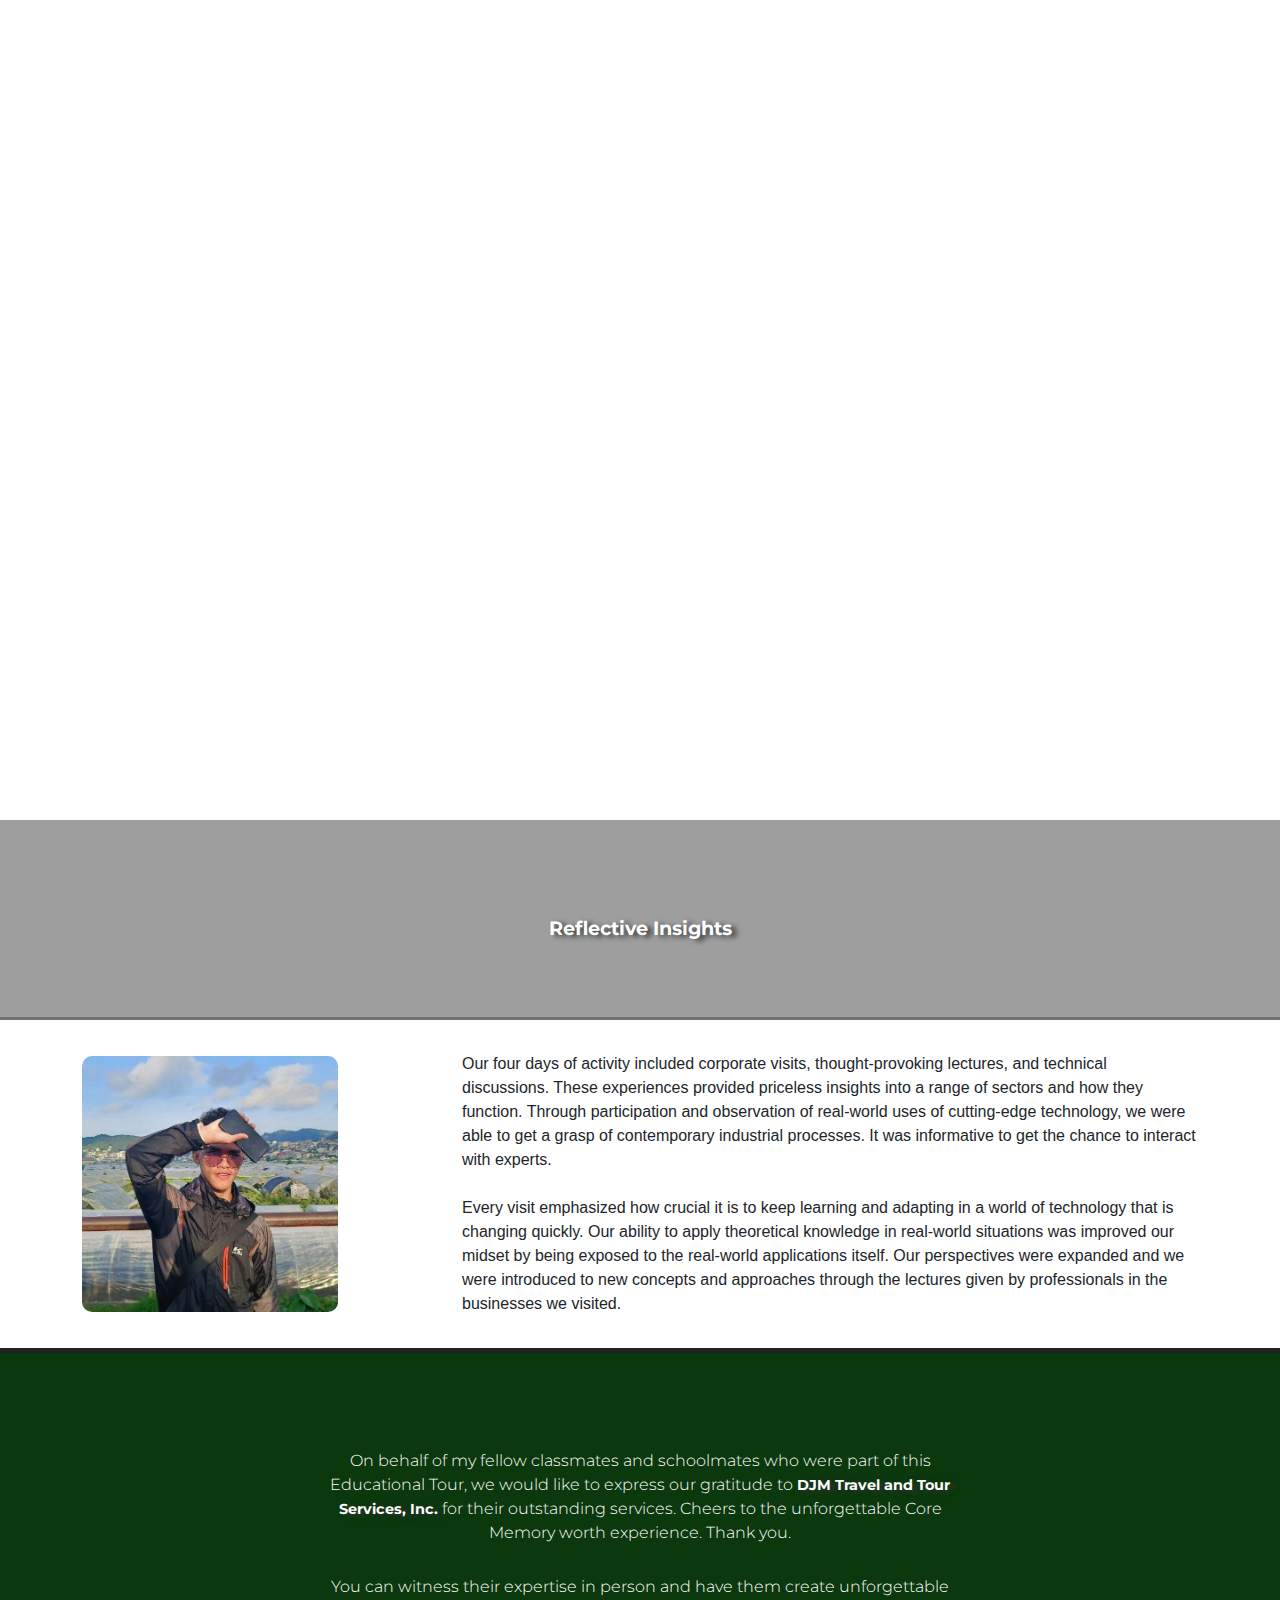
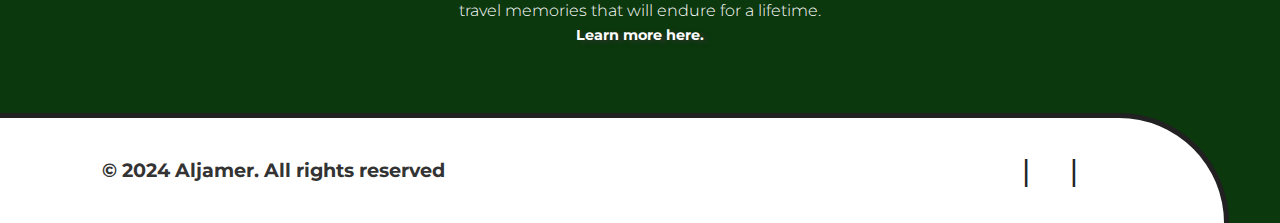
==== commit 275716c7: "last" ====
--- a/index.html
+++ b/index.html
@@ -59,121 +59,138 @@
       </a>
     </div>
   </div>
-
   <div class="section1 padding-150" id="section1">
     <h3 class="semiBold-font header-body">A four-day company visit, activities, lectures, and workshops</h3>
-
     <h4 class="day-header">Day 1</h4>
     <h4 class="day-header-p" style="border: none;">Visit PAGASA WEATHER STATION, FIRST AVIATION ACADEMY, and VESSEL
       TRAFFIC MANAGEMENT SYSTEM
     </h4>
   </div>
-  <div class="cardsContainer">
-    <div class="wrapper">
-      <div class="box animate-up">
-        <div id="day1A" class="carousel slide carousel-dark" data-bs-ride="carousel">
-          <div class="carousel-indicators">
-            <button type="button" data-bs-target="#day1A" data-bs-slide-to="0" class="active" aria-current="true"
-              aria-label="Slide 1"></button>
-            <button type="button" data-bs-target="#day1A" data-bs-slide-to="1" aria-label="Slide 2"></button>
-            <button type="button" data-bs-target="#day1A" data-bs-slide-to="2" aria-label="Slide 3"></button>
-          </div>
-          <div class="carousel-inner">
-            <div class="carousel-item active">
-              <img class="cardDay" src="./img/sample1.jpg" alt="logo">
-            </div>
-            <div class="carousel-item">
-              <img class="cardDay" src="./img/sample1.jpg" alt="logo">
-            </div>
-            <div class="carousel-item">
-              <img class="cardDay" src="./img/sample1.jpg" alt="logo">
-            </div>
-          </div>
-          <button class="carousel-control-prev" type="button" data-bs-target="#day1A" data-bs-slide="prev">
-            <span class="carousel-control-prev-icon" aria-hidden="true"></span>
-            <span class="visually-hidden">Previous</span>
-          </button>
-          <button class="carousel-control-next" type="button" data-bs-target="#day1A" data-bs-slide="next">
-            <span class="carousel-control-next-icon" aria-hidden="true"></span>
-            <span class="visually-hidden">Next</span>
-          </button>
-        </div>
-        <p class="paragraph">
-          Dr. Rosalinda Fernandez Lim lives is the sole owner of the RFL Visual Care
-          (Optical Clinic and Contact Lens Center). She was an Optometrists who
-          lives in Zamboanga City and graduated in Centro Escolar University in
-          Manila, Philippines.
-        </p>
-      </div>
-      <div class="box animate-up">
-        <div id="day1B" class="carousel slide carousel-dark" data-bs-ride="carousel">
-          <div class="carousel-inner">
+
+  <!-- section 1 day1 -->
+  <div class="container">
+    <div class="row">
+      <div class="col-sm-4 mt-5 mb-5 opacity animate-up-Section2">
+        <div class="d-flex flex-column align-items-center">
+          <div id="day1A" class="carousel slide carousel-dark" data-bs-ride="carousel">
             <div class="carousel-indicators">
-              <button type="button" data-bs-target="#day1B" data-bs-slide-to="0" class="active" aria-current="true"
+              <button type="button" data-bs-target="#day1A" data-bs-slide-to="0" class="active" aria-current="true"
                 aria-label="Slide 1"></button>
-              <button type="button" data-bs-target="#day1B" data-bs-slide-to="1" aria-label="Slide 2"></button>
-              <button type="button" data-bs-target="#day1B" data-bs-slide-to="2" aria-label="Slide 3"></button>
-            </div>
-            <div class="carousel-item active">
-              <img class="cardDay" src="./img/sample2.jpg" alt="logo">
-            </div>
-            <div class="carousel-item">
-              <img class="cardDay" src="./img/sample2.jpg" alt="logo">
-            </div>
-            <div class="carousel-item">
-              <img class="cardDay" src="./img/sample2.jpg" alt="logo">
-            </div>
-          </div>
-          <button class="carousel-control-prev" type="button" data-bs-target="#day1B" data-bs-slide="prev">
-            <span class="carousel-control-prev-icon" aria-hidden="true"></span>
-            <span class="visually-hidden">Previous</span>
-          </button>
-          <button class="carousel-control-next" type="button" data-bs-target="#day1B" data-bs-slide="next">
-            <span class="carousel-control-next-icon" aria-hidden="true"></span>
-            <span class="visually-hidden">Next</span>
-          </button>
-        </div>
-        <p class="paragraph">
-          Dr. Rosalinda Fernandez Lim lives is the sole owner of the RFL Visual Care
-          (Optical Clinic and Contact Lens Center). She was an Optometrists who
-        </p>
-      </div>
-      <div class="box animate-up">
-        <div id="day3C" class="carousel slide carousel-dark" data-bs-ride="carousel">
-          <div class="carousel-inner">
-            <div class="carousel-indicators">
-              <button type="button" data-bs-target="#day3C" data-bs-slide-to="0" class="active" aria-current="true"
-                aria-label="Slide 1"></button>
-              <button type="button" data-bs-target="#day3C" data-bs-slide-to="1" aria-label="Slide 2"></button>
-              <button type="button" data-bs-target="#day3C" data-bs-slide-to="2" aria-label="Slide 3"></button>
-            </div>
-            <div class="carousel-item active">
-              <img class="cardDay" src="./img/sample3.jpg" alt="logo">
-            </div>
-            <div class="carousel-item">
-              <img class="cardDay" src="./img/sample3.jpg" alt="logo">
-            </div>
-            <div class="carousel-item">
-              <img class="cardDay" src="./img/sample3.jpg" alt="logo">
-            </div>
-          </div>
-          <button class="carousel-control-prev" type="button" data-bs-target="#day3C" data-bs-slide="prev">
-            <span class="carousel-control-prev-icon" aria-hidden="true"></span>
-            <span class="visually-hidden">Previous</span>
-          </button>
-          <button class="carousel-control-next" type="button" data-bs-target="#day3C" data-bs-slide="next">
-            <span class="carousel-control-next-icon" aria-hidden="true"></span>
-            <span class="visually-hidden">Next</span>
-          </button>
-        </div>
-        <p class="paragraph">
-          Dr. Rosalinda Fernandez Lim lives is the sole owner of the RFL Visual Care
-          (Optical Clinic and Contact Lens Center). She was an Optometrists who
-          lives in Zamboanga City and graduated in
-        </p>
-      </div>
-    </div>
-  </div>
+              <button type="button" data-bs-target="#day1A" data-bs-slide-to="1" aria-label="Slide 2"></button>
+              <button type="button" data-bs-target="#day1A" data-bs-slide-to="2" aria-label="Slide 3"></button>
+            </div>
+            <div class="carousel-inner">
+              <div class="carousel-item active">
+                <img class="cardDay2" src="./img/day1/PAGASA.jpg" alt="logo">
+              </div>
+              <div class="carousel-item">
+                <img class="cardDay2" src="./img/day1/PAGASA(2).jpg" alt="logo">
+              </div>
+            </div>
+            <button class="carousel-control-prev" type="button" data-bs-target="#day1A" data-bs-slide="prev">
+              <span class="carousel-control-prev-icon" aria-hidden="true"></span>
+              <span class="visually-hidden">Previous</span>
+            </button>
+            <button class="carousel-control-next" type="button" data-bs-target="#day1A" data-bs-slide="next">
+              <span class="carousel-control-next-icon" aria-hidden="true"></span>
+              <span class="visually-hidden">Next</span>
+            </button>
+          </div>
+          <h2 class="loc-name mt-3 mb-3">PAGASA WEATHER STATION</h2>
+          <p class="paragraph">
+            During our tour at the PAGASA station, the speaker provided an insightful lecture on weather forecasting,
+            explaining how meteorologists use instruments and data to predict weather patterns. He also guided us
+            through
+            airplane takeoff and landing procedures, highlighting the importance of weather monitoring in aviation
+            safety.
+            The speaker's expertise made the experience both informative and engaging. We left with a deeper
+            appreciation
+            for the complexities of weather forecasting and aviation.
+          </p>
+        </div>
+      </div>
+      <div class="col-sm-4 mt-5 mb-5 opacity animate-up-Section2">
+        <div class="d-flex flex-column align-items-center">
+          <div id="day1B" class="carousel slide carousel-dark" data-bs-ride="carousel">
+            <div class="carousel-inner">
+              <div class="carousel-indicators">
+                <button type="button" data-bs-target="#day1B" data-bs-slide-to="0" class="active" aria-current="true"
+                  aria-label="Slide 1"></button>
+                <button type="button" data-bs-target="#day1B" data-bs-slide-to="1" aria-label="Slide 2"></button>
+                <button type="button" data-bs-target="#day1B" data-bs-slide-to="2" aria-label="Slide 3"></button>
+              </div>
+              <div class="carousel-item active">
+                <img class="cardDay2" src="./img/day1/FAA(1).jpg" alt="logo">
+              </div>
+              <div class="carousel-item">
+                <img class="cardDay2" src="./img/day1/FAA(2).jpg" alt="logo">
+              </div>
+            </div>
+            <button class="carousel-control-prev" type="button" data-bs-target="#day1B" data-bs-slide="prev">
+              <span class="carousel-control-prev-icon" aria-hidden="true"></span>
+              <span class="visually-hidden">Previous</span>
+            </button>
+            <button class="carousel-control-next" type="button" data-bs-target="#day1B" data-bs-slide="next">
+              <span class="carousel-control-next-icon" aria-hidden="true"></span>
+              <span class="visually-hidden">Next</span>
+            </button>
+          </div>
+          <h2 class="loc-name mt-3 mb-3">FIRST AVIATION ACADEMY</h2>
+          <p class="paragraph">
+            After visiting PAGASA, our tour continued to its next stop at FIRST AVIATION ACADEMY. We explored the
+            aircraft
+            under repair and learned about their training methods, with a strong emphasis on the impactful role of
+            technology. The highlight was their advanced flight simulator, allowing students to safely practice flying.
+            This visit showcased the academy's dedication to integrating technology into aviation education, ensuring
+            both
+            safety and effective learning.
+          </p>
+        </div>
+      </div>
+      <div class="col-sm-4 mt-5 mb-5 opacity animate-up-Section2">
+        <div class="d-flex flex-column align-items-center">
+          <div id="day3C" class="carousel slide carousel-dark" data-bs-ride="carousel">
+            <div class="carousel-inner">
+              <div class="carousel-indicators">
+                <button type="button" data-bs-target="#day3C" data-bs-slide-to="0" class="active" aria-current="true"
+                  aria-label="Slide 1"></button>
+                <button type="button" data-bs-target="#day3C" data-bs-slide-to="1" aria-label="Slide 2"></button>
+                <button type="button" data-bs-target="#day3C" data-bs-slide-to="2" aria-label="Slide 3"></button>
+              </div>
+              <div class="carousel-item active">
+                <img class="cardDay2" src="./img/day1/VTMS(1).jpg" alt="logo">
+              </div>
+              <div class="carousel-item">
+                <img class="cardDay2" src="./img/day1/VTMS(3).jpg" alt="logo">
+              </div>
+              <div class="carousel-item">
+                <img class="cardDay2" src="./img/day1/VTMS(2).jpg" alt="logo">
+              </div>
+            </div>
+            <button class="carousel-control-prev" type="button" data-bs-target="#day3C" data-bs-slide="prev">
+              <span class="carousel-control-prev-icon" aria-hidden="true"></span>
+              <span class="visually-hidden">Previous</span>
+            </button>
+            <button class="carousel-control-next" type="button" data-bs-target="#day3C" data-bs-slide="next">
+              <span class="carousel-control-next-icon" aria-hidden="true"></span>
+              <span class="visually-hidden">Next</span>
+            </button>
+          </div>
+          <h2 class="loc-name mt-3 mb-3">VESSEL TRAFFIC MANAGEMENT SYSTEM</h2>
+          <p class="paragraph">
+            During our visit, we had the opportunity to explore the ship management system, including the radar,
+            installed
+            cameras, and other essential equipment. The speaker explained how these tools are crucial for identifying
+            illegal activities, although he didn't provide detailed navigation training. We were also invited to visit
+            the
+            signal tower, where we could observe cargo ships sailing in the bay and get a closer look at the operations
+            from a higher vantage point.
+          </p>
+        </div>
+      </div>
+    </div>
+  </div>
+  <!-- section 2 day2 -->
   <div class="section1 bg-gray first-head d-flex flex-row justify-content-between section2" id="section2">
     <div class="headings d-flex justify-content-center align-items-center flex-column" style="margin-left: 15%;">
       <h4 class="day-header" style="margin: 0%;">Day 2</h4>
@@ -181,75 +198,228 @@
     </div>
     <img class="logo-m" style="width: 150px; margin-right: 25px;" src="img/logo.png" alt="logo">
   </div>
-  <div class="cardsContainer">
-    <div class="wrapper padding-b-30">
-      <div class="box2 animate-up-Section2">
-        <div id="day2A" class="carousel slide carousel-dark content2" data-bs-ride="carousel">
-          <div class="carousel-indicators">
-            <button type="button" data-bs-target="#day2A" data-bs-slide-to="0" class="active" aria-current="true"
-              aria-label="Slide 1"></button>
-            <button type="button" data-bs-target="#day2A" data-bs-slide-to="1" aria-label="Slide 2"></button>
-            <button type="button" data-bs-target="#day2A" data-bs-slide-to="2" aria-label="Slide 3"></button>
-          </div>
-          <div class="carousel-inner">
-            <div class="carousel-item active">
-              <img class="cardDay2" src="./img/sample1.jpg" alt="logo">
-            </div>
-            <div class="carousel-item">
-              <img class="cardDay2" src="./img/sample1.jpg" alt="logo">
-            </div>
-            <div class="carousel-item">
-              <img class="cardDay2" src="./img/sample1.jpg" alt="logo">
-            </div>
-          </div>
-          <button class="carousel-control-prev" type="button" data-bs-target="#day2A" data-bs-slide="prev">
-            <span class="carousel-control-prev-icon" aria-hidden="true"></span>
-            <span class="visually-hidden">Previous</span>
-          </button>
-          <button class="carousel-control-next" type="button" data-bs-target="#day2A" data-bs-slide="next">
-            <span class="carousel-control-next-icon" aria-hidden="true"></span>
-            <span class="visually-hidden">Next</span>
-          </button>
-        </div>
+  <div class="container">
+    <div class="row">
+      <div class="col-sm-6 mt-5 mb-5 opacity animate-up">
+        <div class="d-flex flex-column flex-md-row align-items-center">
+          <div class="d-flex justify-content-center text-align-center flex-column">
+
+            <div id="day2A" class="carousel slide carousel-dark content2 me-md-3" data-bs-ride="carousel">
+              <div class="carousel-indicators">
+                <button type="button" data-bs-target="#day2A" data-bs-slide-to="0" class="active" aria-current="true"
+                  aria-label="Slide 1"></button>
+                <button type="button" data-bs-target="#day2A" data-bs-slide-to="1" aria-label="Slide 2"></button>
+                <button type="button" data-bs-target="#day2A" data-bs-slide-to="2" aria-label="Slide 3"></button>
+              </div>
+              <div class="carousel-inner">
+                <div class="carousel-item active">
+                  <img class="cardDay2" src="./img/day2/QBO(1).JPG" alt="logo">
+                </div>
+                <div class="carousel-item">
+                  <img class="cardDay2" src="./img/day2/QBO(2).JPG" alt="logo">
+                </div>
+              </div>
+              <button class="carousel-control-prev" type="button" data-bs-target="#day2A" data-bs-slide="prev">
+                <span class="carousel-control-prev-icon" aria-hidden="true"></span>
+                <span class="visually-hidden">Previous</span>
+              </button>
+              <button class="carousel-control-next" type="button" data-bs-target="#day2A" data-bs-slide="next">
+                <span class="carousel-control-next-icon" aria-hidden="true"></span>
+                <span class="visually-hidden">Next</span>
+              </button>
+            </div>
+            <h2 class="loc-name mt-3 mb-3">QBO INVENTION HUB</h2>
+          </div>
+          <p class="paragraph2">
+            When we stopped at QBO Innovation Hub, the speaker shared some crucial insights about overcoming
+            challenges in our careers and personal lives. I learned that instead of avoiding problems and forgetting
+            them, we should embrace them to find suitable solutions or even better ones. It was a real eye-opener for
+            me to hear and experience the wisdom shared with us during that time.
+          </p>
+        </div>
+      </div>
+      <div class="col-sm-6 mt-5 mb-5 opacity animate-up">
+        <div class="d-flex flex-column flex-md-row align-items-center">
+          <div class="d-flex justify-content-center text-align-center flex-column">
+            <div id="day2B" class="carousel slide carousel-dark content2 me-md-3" data-bs-ride="carousel">
+              <div class="carousel-indicators">
+                <button type="button" data-bs-target="#day2B" data-bs-slide-to="0" class="active" aria-current="true"
+                  aria-label="Slide 1"></button>
+                <button type="button" data-bs-target="#day2B" data-bs-slide-to="1" aria-label="Slide 2"></button>
+                <button type="button" data-bs-target="#day2B" data-bs-slide-to="2" aria-label="Slide 3"></button>
+              </div>
+              <div class="carousel-inner">
+                <div class="carousel-item active">
+                  <img class="cardDay2" src="./img/day2/POCKETWORKX.jpg" alt="logo">
+                </div>
+                <div class="carousel-item">
+                  <img class="cardDay2" src="./img/day2/POCKETWORKX(1).jpg" alt="logo">
+                </div>
+                <div class="carousel-item">
+                  <img class="cardDay2" src="./img/day2/POCKETWORKX(2).jpg" alt="logo">
+                </div>
+              </div>
+              <button class="carousel-control-prev" type="button" data-bs-target="#day2B" data-bs-slide="prev">
+                <span class="carousel-control-prev-icon" aria-hidden="true"></span>
+                <span class="visually-hidden">Previous</span>
+              </button>
+              <button class="carousel-control-next" type="button" data-bs-target="#day2B" data-bs-slide="next">
+                <span class="carousel-control-next-icon" aria-hidden="true"></span>
+                <span class="visually-hidden">Next</span>
+              </button>
+            </div>
+            <h2 class="loc-name mt-3 mb-3">POCKETWORKX INC.IoT TECHNOLOGIES HUB</h2>
+          </div>
+          <p class="paragraph2">
+            On the second day of our visit, we went to Pocketworkx Inc. IoT Technologies Hub in the afternoon. It was an
+            eye-opening experience, giving us a glimpse of a future where everyday objects are interconnected through
+            the internet. At this company, they innovate and develop ideas that aim to make human lives much easier.
+          </p>
+        </div>
+      </div>
+    </div>
+  </div>
+  <!-- section 3 day3 -->
+  <div class="d-flex justify-content-end">
+    <div class="section1 second-head bg-gray d-flex flex-row justify-content-between section3" id="section2">
+      <img class="logo-m" style="width: 150px; margin-left: 25px;" src="img/logo.png" alt="logo">
+      <div class="headings d-flex justify-content-center align-items-center flex-column" style=" width: 80vw;">
+        <h4 class="day-header" style="margin: 0%;">Day 3</h4>
+        <h4 class="day-header-p">Visit LIGHT TRAIL TRANSIT AUTHORITY-LINE 2</h4>
+      </div>
+    </div>
+  </div>
+
+  <div class="container mt-5 mb-5 opacity animate-up-Section3">
+    <div class="d-flex flex-column flex-md-row align-items-center">
+      <div id="day3A" class="carousel slide carousel-dark content2 me-md-3" data-bs-ride="carousel">
+        <div class="carousel-indicators">
+          <button type="button" data-bs-target="#day3A" data-bs-slide-to="0" class="active" aria-current="true"
+            aria-label="Slide 1"></button>
+          <button type="button" data-bs-target="#day3A" data-bs-slide-to="1" aria-label="Slide 2"></button>
+          <button type="button" data-bs-target="#day3A" data-bs-slide-to="2" aria-label="Slide 3"></button>
+        </div>
+        <div class="carousel-inner">
+          <div class="carousel-item active">
+            <img class="cardDay2" src="./img/day3/LRT(1).JPG" alt="logo">
+          </div>
+          <div class="carousel-item">
+            <img class="cardDay2" src="./img/day3/LRT(2).JPG" alt="logo">
+          </div>
+          <div class="carousel-item">
+            <img class="cardDay2" src="./img/day3/LRT.JPG" alt="logo">
+          </div>
+        </div>
+        <button class="carousel-control-prev" type="button" data-bs-target="#day3A" data-bs-slide="prev">
+          <span class="carousel-control-prev-icon" aria-hidden="true"></span>
+          <span class="visually-hidden">Previous</span>
+        </button>
+        <button class="carousel-control-next" type="button" data-bs-target="#day3A" data-bs-slide="next">
+          <span class="carousel-control-next-icon" aria-hidden="true"></span>
+          <span class="visually-hidden">Next</span>
+        </button>
+      </div>
+      <div class="mt-3 mt-md-0">
+        <h2 class="loc-name">LIGHT TRAIL TRANSIT AUTHORITY-LINE 2</h2>
         <p class="paragraph2">
-          Dr. Rosalinda Fernandez Lim lives is the sole owner of the RFL Visual Care
-          (Optical Clinic and Contact Lens Center). She was an Optometrists who
-          lives in Zamboanga City and graduated in Centro Escolar University in
-          Manila, Philippines.
+          During this visit, I had the unique opportunity to ride a train alongside our professors. It was my first time
+          experiencing a real train journey. Initially, I expected a rough ride, but as soon as the train started
+          moving, I was pleasantly surprised by how smooth and effortless it felt. Unlike buses, which often jolt over
+          bumps, the train glided along gracefully. This experience left me thoroughly impressed and sparked a newfound
+          appreciation for train travel.
         </p>
       </div>
-      <div class="box2 animate-up-Section2">
-        <div id="day2B" class="carousel slide carousel-dark content2" data-bs-ride="carousel">
-          <div class="carousel-inner">
-            <div class="carousel-indicators">
-              <button type="button" data-bs-target="#day2B" data-bs-slide-to="0" class="active" aria-current="true"
-                aria-label="Slide 1"></button>
-              <button type="button" data-bs-target="#day2B" data-bs-slide-to="1" aria-label="Slide 2"></button>
-              <button type="button" data-bs-target="#day2B" data-bs-slide-to="2" aria-label="Slide 3"></button>
-            </div>
-            <div class="carousel-item active">
-              <img class="cardDay2" src="./img/sample2.jpg" alt="logo">
-            </div>
-            <div class="carousel-item">
-              <img class="cardDay2" src="./img/sample2.jpg" alt="logo">
-            </div>
-            <div class="carousel-item">
-              <img class="cardDay2" src="./img/sample2.jpg" alt="logo">
-            </div>
-          </div>
-          <button class="carousel-control-prev" type="button" data-bs-target="#day2B" data-bs-slide="prev">
-            <span class="carousel-control-prev-icon" aria-hidden="true"></span>
-            <span class="visually-hidden">Previous</span>
-          </button>
-          <button class="carousel-control-next" type="button" data-bs-target="#day2B" data-bs-slide="next">
-            <span class="carousel-control-next-icon" aria-hidden="true"></span>
-            <span class="visually-hidden">Next</span>
-          </button>
-        </div>
-        <p class="paragraph2">
-          Dr. Rosalinda Fernandez Lim lives is the sole owner of the RFL Visual Care
-          (Optical Clinic and Contact Lens Center). She was an Optometrists who
-        </p>
+    </div>
+  </div>
+
+  <!-- section 4 day4 -->
+
+  <div class="section1 bg-gray first-head d-flex flex-row justify-content-between section2" id="section2">
+    <div class="headings d-flex justify-content-center align-items-center flex-column" style=" width: 90vw;">
+      <h4 class="day-header" style="margin: 0%;">Day 4</h4>
+      <h4 class="day-header-p">Visit 98 LABS INC. and HYTECH POWER INC.</h4>
+    </div>
+    <img class="logo-m" style="width: 150px; margin-right: 25px;" src="img/logo.png" alt="logo">
+  </div>
+  <div class="container">
+    <div class="row">
+      <div class="col-sm-6 mt-5 mb-5 opacity animate-up-Section4">
+        <div class="d-flex flex-column flex-md-row align-items-center">
+          <div class="d-flex justify-content-center text-align-center flex-column">
+            <div id="day4A" class="carousel slide carousel-dark content2 me-md-3" data-bs-ride="carousel">
+              <div class="carousel-indicators">
+                <button type="button" data-bs-target="#day4A" data-bs-slide-to="0" class="active" aria-current="true"
+                  aria-label="Slide 1"></button>
+                <button type="button" data-bs-target="#day4A" data-bs-slide-to="1" aria-label="Slide 2"></button>
+                <button type="button" data-bs-target="#day4A" data-bs-slide-to="2" aria-label="Slide 3"></button>
+              </div>
+              <div class="carousel-inner">
+                <div class="carousel-item active">
+                  <img class="cardDay2" src="./img/day4/98LABS(3).jpg" alt="logo">
+                </div>
+                <div class="carousel-item">
+                  <img class="cardDay2" src="./img/day4/98LABS(2).jpg" alt="logo">
+                </div>
+              </div>
+              <button class="carousel-control-prev" type="button" data-bs-target="#day4A" data-bs-slide="prev">
+                <span class="carousel-control-prev-icon" aria-hidden="true"></span>
+                <span class="visually-hidden">Previous</span>
+              </button>
+              <button class="carousel-control-next" type="button" data-bs-target="#day4A" data-bs-slide="next">
+                <span class="carousel-control-next-icon" aria-hidden="true"></span>
+                <span class="visually-hidden">Next</span>
+              </button>
+            </div>
+            <h2 class="loc-name mt-3 mb-3">98 LABS INC.</h2>
+          </div>
+          <p class="paragraph2">
+            98 Labs is a company primarily focused on developing software and web applications, with a notable clientele
+            in the banking sector. It was fascinating to learn about their journey from a small startup to becoming a
+            prominent player in software development for major banks in the Philippines. Their growth trajectory
+            highlights their success in scaling up and delivering innovative
+            solutions tailored to the financial industry's needs.
+          </p>
+        </div>
+      </div>
+      <div class="col-sm-6 mt-5 mb-5 opacity animate-up-Section4">
+        <div class="d-flex flex-column flex-md-row align-items-center">
+          <div class="d-flex justify-content-center text-align-center flex-column">
+            <div id="day4B" class="carousel slide carousel-dark content2 me-md-3" data-bs-ride="carousel">
+              <div class="carousel-indicators">
+                <button type="button" data-bs-target="#day4B" data-bs-slide-to="0" class="active" aria-current="true"
+                  aria-label="Slide 1"></button>
+                <button type="button" data-bs-target="#day4B" data-bs-slide-to="1" aria-label="Slide 2"></button>
+                <button type="button" data-bs-target="#day4B" data-bs-slide-to="2" aria-label="Slide 3"></button>
+              </div>
+              <div class="carousel-inner">
+                <div class="carousel-item active">
+                  <img class="cardDay2" src="./img/day4/HYTECH(3).jpg" alt="logo">
+                </div>
+                <div class="carousel-item">
+                  <img class="cardDay2" src="./img/day4/HYTECH(6).jpg" alt="logo">
+                </div>
+                <div class="carousel-item">
+                  <img class="cardDay2" src="./img/day4/HYTECH(12).jpg" alt="logo">
+                </div>
+              </div>
+              <button class="carousel-control-prev" type="button" data-bs-target="#day4B" data-bs-slide="prev">
+                <span class="carousel-control-prev-icon" aria-hidden="true"></span>
+                <span class="visually-hidden">Previous</span>
+              </button>
+              <button class="carousel-control-next" type="button" data-bs-target="#day4B" data-bs-slide="next">
+                <span class="carousel-control-next-icon" aria-hidden="true"></span>
+                <span class="visually-hidden">Next</span>
+              </button>
+            </div>
+            <h2 class="loc-name mt-3 mb-3">HYTECH POWER INC.</h2>
+          </div>
+          <p class="paragraph2">
+            During our visit, we had the opportunity to observe and engage with robots firsthand. Students were actively
+            programming these robots to perform various tasks, showcasing their practical skills. We were even invited
+            to use remote controls to interact with the robots ourselves. Witnessing how they integrate cutting-edge
+            technology into their educational approach left a lasting impression on me.
+          </p>
+        </div>
       </div>
     </div>
   </div>
@@ -260,105 +430,119 @@
         <h4 class="day-header" style="margin: 0%;">Speakers</h4>
         <h4 class="day-header-p">Who Enlighten us to see how could our learning in school amply in real world
           application
-      </div>
-      </h4>
+        </h4>
+      </div>
     </div>
   </div>
   <div class="cardsContainer">
-    <div class="speaker-section ">
-      <div class="container w-100">
-        <div class="row gx-5 justify-content-md-center">
-          <div class="col col-lg-2">
-            <div class="box-speaker animate-up-Section3-1">
-              <div class="content-speaker">
-                <img class="speaker" src="./img/logo.png" alt="Speaker">
-                <h2>1st Speaker</h2>
-              </div>
-            </div>
-          </div>
-          <div class="col col-lg-2">
-            <div class="box-speaker animate-up-Section3-1">
-              <div class="content-speaker">
-                <img class="speaker" src="./img/logo.png" alt="Speaker">
-                <h2>6th Speaker</h2>
-              </div>
-            </div>
-          </div>
-          <div class="col col-lg-2">
-            <div class="box-speaker animate-up-Section3-1">
-              <div class="content-speaker">
-                <img class="speaker" src="./img/logo.png" alt="Speaker">
-                <h2>2nd Speaker</h2>
-              </div>
-            </div>
-          </div>
-          <div class="col col-lg-2">
-            <div class="box-speaker animate-up-Section3-1">
-              <div class="content-speaker">
-                <img class="speaker" src="./img/logo.png" alt="Speaker">
-                <h2>3rd Speaker</h2>
-              </div>
-            </div>
-          </div>
-        </div>
-        <div class="row gx-5 justify-content-md-center mt-20">
-          <div class="col col-lg-2">
-            <div class="box-speaker animate-up-Section3-1">
-              <div class="content-speaker">
-                <img class="speaker" src="./img/logo.png" alt="Speaker">
-                <h2>4th Speaker</h2>
-              </div>
-            </div>
-          </div>
-          <div class="col col-lg-2">
-            <div class="box-speaker animate-up-Section3-1">
-              <div class="content-speaker">
-                <img class="speaker" src="./img/logo.png" alt="Speaker">
-                <h2>5th Speaker</h2>
-              </div>
-            </div>
-          </div>
-          <div class="col col-lg-2">
-            <div class="box-speaker animate-up-Section3-1">
-              <div class="content-speaker">
-                <img class="speaker" src="./img/logo.png" alt="Speaker">
-                <h2>6th Speaker</h2>
-              </div>
-            </div>
-          </div>
-          <div class="col col-lg-2">
-            <div class="box-speaker animate-up-Section3-1">
-              <div class="content-speaker">
-                <img class="speaker" src="./img/logo.png" alt="Speaker">
-                <h2>6th Speaker</h2>
-              </div>
-            </div>
-          </div>
-        </div>
-      </div>
-    </div>
-  </div>
+    <div class="speaker-section">
+      <div class="container">
+        <div class="row gx-5 justify-content-center">
+          <div class="col-md-3 col-sm-6 mb-4">
+            <div class="box-speaker animate-up-Section3-1">
+              <div class="content-speaker text-center">
+                <img class="speaker speaker-circle img-fluid" src="./img/speaker/SPEAKER1.png" alt="Speaker">
+                <h2 class="fs-7 pt-3">Mr. Arnel Gonzales</h2>
+              </div>
+            </div>
+          </div>
+          <div class="col-md-3 col-sm-6 mb-4">
+            <div class="box-speaker animate-up-Section3-1">
+              <div class="content-speaker text-center">
+                <img class="speaker speaker-circle img-fluid" src="./img/speaker/SPEAKER2.png" alt="Speaker">
+                <h2 class="fs-7 pt-3">Mr. Dave Del Rosario</h2>
+              </div>
+            </div>
+          </div>
+          <div class="col-md-3 col-sm-6 mb-4">
+            <div class="box-speaker animate-up-Section3-1">
+              <div class="content-speaker text-center">
+                <img class="speaker speaker-circle img-fluid" src="./img/speaker/SPEAKER3.png" alt="Speaker">
+                <h2 class="fs-7 pt-3">Engr. Jerome Saddi</h2>
+              </div>
+            </div>
+          </div>
+          <div class="col-md-3 col-sm-6 mb-4">
+            <div class="box-speaker animate-up-Section3-1">
+              <div class="content-speaker text-center">
+                <img class="speaker speaker-circle img-fluid" src="./img/speaker/SPEAKER4.png" alt="Speaker">
+                <h2 class="fs-7 pt-3">Ms. Karla Legaspi</h2>
+              </div>
+            </div>
+          </div>
+        </div>
+        <div class="row gx-5 justify-content-center mt-4">
+          <div class="col-md-3 col-sm-6 mb-4">
+            <div class="box-speaker animate-up-Section3-1">
+              <div class="content-speaker text-center">
+                <img class="speaker speaker-circle img-fluid" src="./img/speaker/SPEAKER5.png" alt="Speaker">
+                <h2 class="fs-7 pt-3">Ms. Rose Anne Caraan</h2>
+              </div>
+            </div>
+          </div>
+          <div class="col-md-3 col-sm-6 mb-4">
+            <div class="box-speaker animate-up-Section3-1">
+              <div class="content-speaker text-center">
+                <img class="speaker speaker-circle img-fluid" src="./img/speaker/SPEAKER6.png" alt="Speaker">
+                <h2 class="fs-7 pt-3">Mr. Adrian Francisco Salda</h2>
+              </div>
+            </div>
+          </div>
+          <div class="col-md-3 col-sm-6 mb-4">
+            <div class="box-speaker animate-up-Section3-1">
+              <div class="content-speaker text-center">
+                <img class="speaker speaker-circle img-fluid" src="./img/speaker/SPEAKER7.png" alt="Speaker">
+                <h2 class="fs-7 pt-3">Mr. Brian Tanseng</h2>
+              </div>
+            </div>
+          </div>
+          <div class="col-md-3 col-sm-6 mb-4">
+            <div class="box-speaker animate-up-Section3-1">
+              <div class="content-speaker text-center">
+                <img class="speaker speaker-circle img-fluid" src="./img/speaker/SPEAKER8.png" alt="Speaker">
+                <h2 class="fs-7 pt-3">Ms. Gretchel Listana</h2>
+              </div>
+            </div>
+          </div>
+        </div>
+      </div>
+    </div>
+  </div>
+  
   <div class="section1 bg-gray" id="section2" style="border-bottom: #33333367 3px solid;">
     <h4 class="day-header">Reflective Insights</h4>
   </div>
-  <div class="cardsContainer">
-    <div class="row justify-content-center w-90 bio-section">
-      <div class="col-4">
-        <img class="bio" src="./img/bio.jpg" alt="Bio">
-      </div>
-      <div class="col-6">
-        One of two columns
+  <div class="container">
+    <div class="row justify-content-center align-items-center bio-section">
+      <div class="col-md-4">
+        <img class="bio cardDay2 animate-up-Section5" src="./img/bio.jpg" alt="Bio">
+      </div>
+      <div class="col-md-8 cardDay2 animate-up-Section5 bebas">
+        <p>
+          Our four days of activity included corporate visits, thought-provoking lectures, and technical discussions.
+          These experiences provided priceless insights into a range of sectors and how they function. Through
+          participation and observation of real-world uses of cutting-edge technology, we were able to get a grasp
+          of contemporary industrial processes. It was informative to get the chance to interact with experts. 
+          <br><br>
+          Every visit emphasized how crucial it is to keep learning and adapting in
+          a world of technology that is changing quickly. Our ability to apply theoretical knowledge in real-world 
+          situations was improved our midset by being exposed to the real-world applications itself.
+          Our perspectives were expanded and we were introduced to new concepts and approaches through the lectures
+          given by professionals in the businesses we visited.
+        </p>
       </div>
     </div>
   </div>
   <div class="bg-green" style="border-top: #212121 5px solid;">
     <div class="section-bio margin-30 bg-green" id="section2">
-      <p class="white-font bebas w-50 text-align-center padding-b-30">On behalf of my fellow classmates and schoolmates
+      <p class="white-font bebas w-50 text-align-center padding-b-30">On behalf of my fellow classmates and
+        schoolmates
         who were part of this Educational Tour, we would like to express our gratitude to <span class="day-header-p"
           style="border: none;">DJM Travel and Tour Services,
           Inc.</span> for their outstanding services. Cheers to the unforgettable Core Memory worth experience. Thank
         you.</p>
-      <p class="white-font bebas w-50 text-align-center">You can witness their expertise in person and have them create
+      <p class="white-font bebas w-50 text-align-center">You can witness their expertise in person and have them
+        create
         unforgettable travel memories that will endure for a lifetime. <a
           href="https://www.instagram.com/djm_mnl/?igshid=NTc4MTIwNjQ2YQ%3D%3D">
           <span class="day-header-p" style="border: none;"><br> Learn more here.</span></a></p>
@@ -401,6 +585,8 @@
       const animateUp = document.querySelectorAll('.animate-up');
       const animateUpSectionTwo = document.querySelectorAll('.animate-up-Section2');
       const animateUpSectionThree = document.querySelectorAll('.animate-up-Section3');
+      const animateUpSectionFour = document.querySelectorAll('.animate-up-Section4');
+      const animateUpSectionFive = document.querySelectorAll('.animate-up-Section5');
       const animateUpSectionThreeone = document.querySelectorAll('.animate-up-Section3-1');
 
 
@@ -443,6 +629,22 @@
           }, index * 100);
         }
       });
+      animateUpSectionFour.forEach((animateSecFour, index) => {
+        if (isTopPortionInViewport(animateSecFour)) {
+          console.log(`Section ${index + 1} is in viewport`);
+          setTimeout(() => {
+            animateSecFour.classList.add('animate-upward');
+          }, index * 100);
+        }
+      });
+      animateUpSectionFive.forEach((animateSecFive, index) => {
+        if (isTopPortionInViewport(animateSecFive)) {
+          console.log(`Section ${index + 1} is in viewport`);
+          setTimeout(() => {
+            animateSecFive.classList.add('animate-upward');
+          }, index * 100);
+        }
+      });
       animateUpSectionThreeone.forEach((animateSecThreeone, index) => {
         if (isTopPortionInViewport(animateSecThreeone)) {
           console.log(`Section ${index + 1} is in viewport`);
--- a/main.css
+++ b/main.css
@@ -77,7 +77,7 @@
   color: #333333;
 }
 .white-font {
-  color: #fff;
+  color: #fff !important;
 }
 
 .yellow-font {
@@ -429,7 +429,7 @@
     gap: 1rem;
     align-items: flex-start;
   }
-  
+
   .content2 p {
     margin: 0;
     flex: 1;
@@ -645,6 +645,9 @@
 .bg-gray {
   background-color: rgb(158, 158, 158);
 }
+.bg-gray-2 {
+  background-color: rgb(224, 224, 224);
+}
 .bg-green {
   background-color: #0B380D;
 }
@@ -715,7 +718,7 @@
 }
 /*speaker*/
 .width-50 {
-  width: 100%;
+  width: 75%;
 }
 .s-name {
   display: flex;
@@ -726,6 +729,9 @@
   grid-template-columns: repeat(auto-fit, minmax(300px, 1fr));
   gap: 1rem;
   margin-top: 5rem;
+  justify-items: center;
+  font-family: Montserrat, sans-serif;
+  font-size: 1rem;
 }
 
 /*Venue*/
@@ -746,4 +752,68 @@
 .carousel-indicators .active {
   background-color: #fff;
   opacity: 1;
+}
+.img-container {
+  width: 100%;
+  height: auto;
+  border-radius: 10px;
+  border: #333 solid 3px;
+
+}
+
+.map-iframe {
+  width: 100%;
+  height: 300px;
+  border: #025402 solid 3px;
+  border-radius: 10px;
+}
+
+.content {
+  display: flex;
+  flex-direction: column;
+  align-items: center;
+  flex-wrap: nowrap;
+  text-align: center;
+}
+.speaker-circle {
+ border-radius: 50%;
+ border: #333 solid 2px; 
+}
+
+.speaker-header-p {
+  font-family: Montserrat, sans-serif;
+  font-size: 1rem;
+  margin: 10px 0px 0px 0px;
+  color: #333;
+  text-align: center;
+}
+.bg-green-2 {
+  border-radius: 20px;
+  background-color: #ffffff;
+  transition: color 0.3s, background-color 0.5s, transform 0.3s;
+  border: #333 solid 2px;
+}
+.bg-green-2:hover  {
+  transform: translateY(-5px);
+  background-color: #f0f0f0;
+  color: #ccc !important;
+  border: #333 solid 2px;
+}
+.loc-name {
+  font-family: bebas, sans-serif;
+  font-size: 1.2rem;
+  color: #333;
+  text-align: center;
+  align-content: center;
+}
+.fs-7 {
+  font-size: 0.8rem;
+  font-family: bebas;
+}
+.bio {
+  width: 100%;
+  height: auto;
+}
+.opacity {
+  opacity: 0;
 }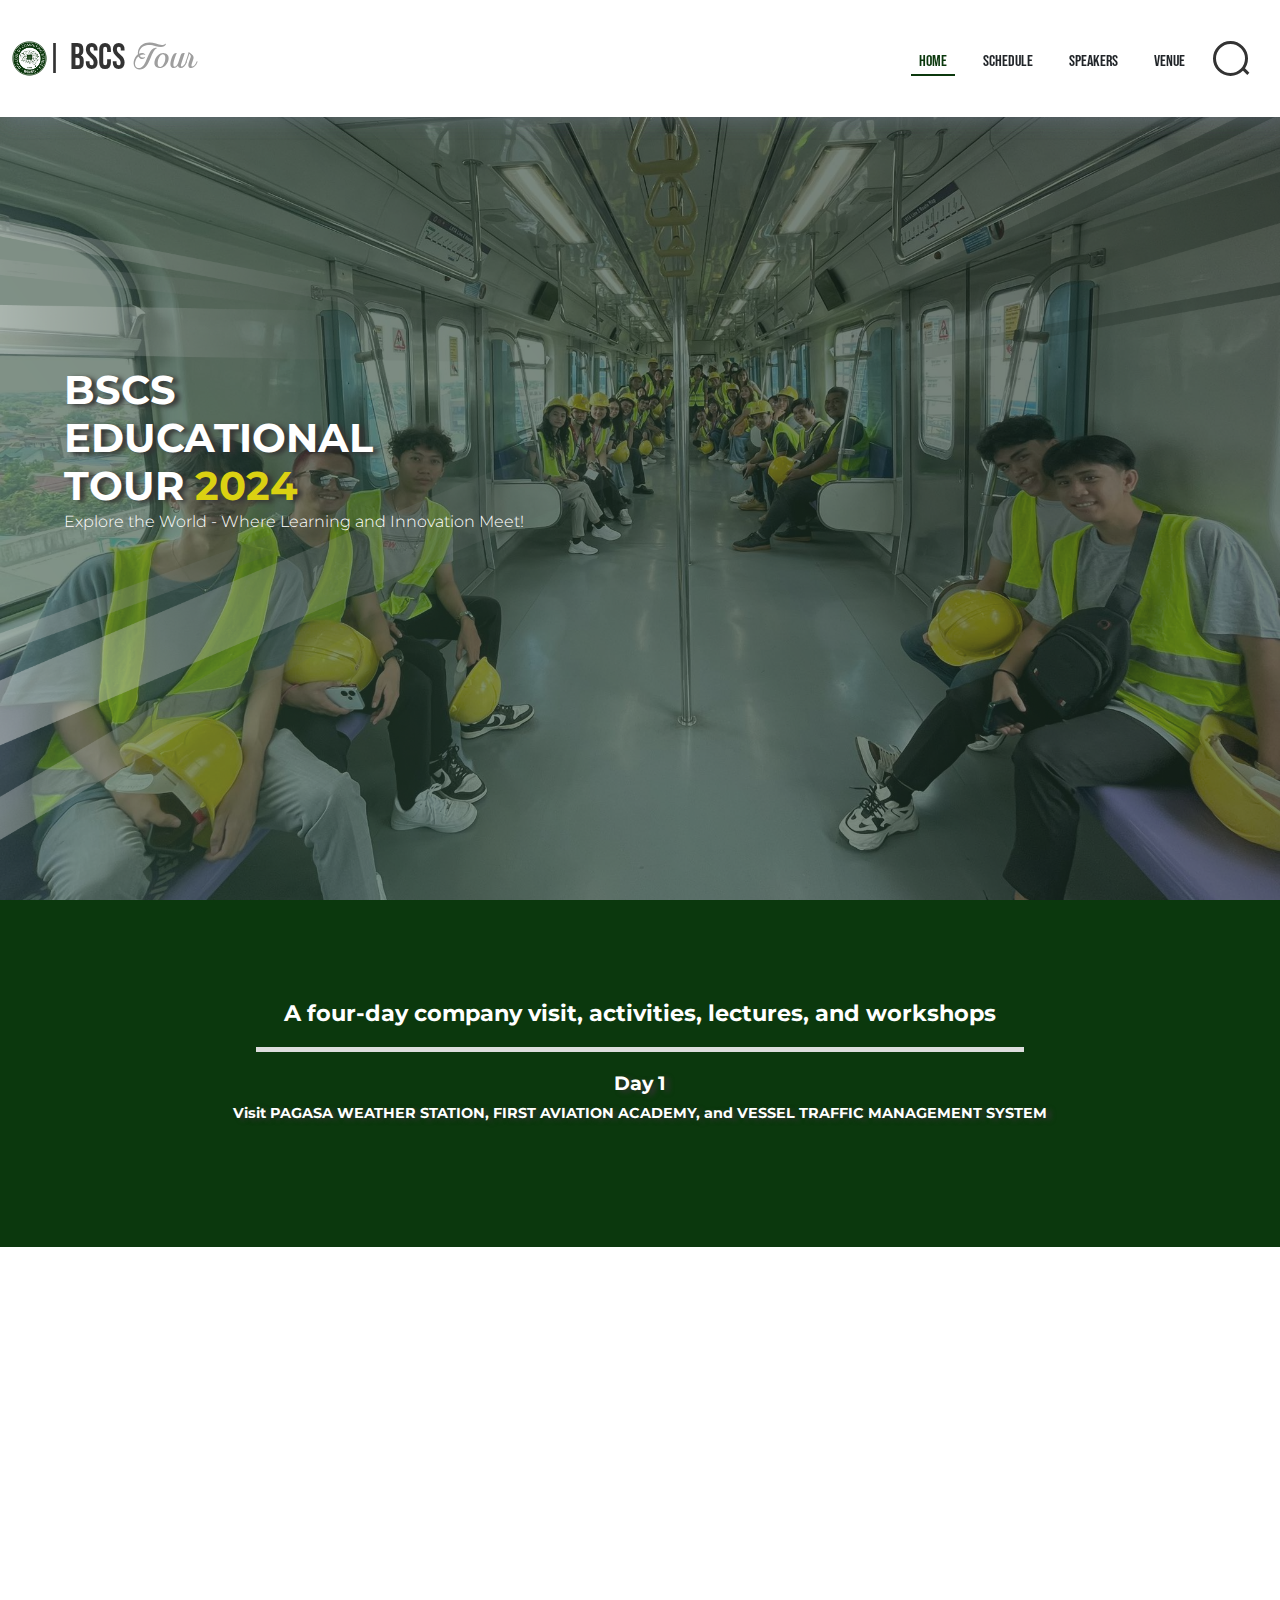
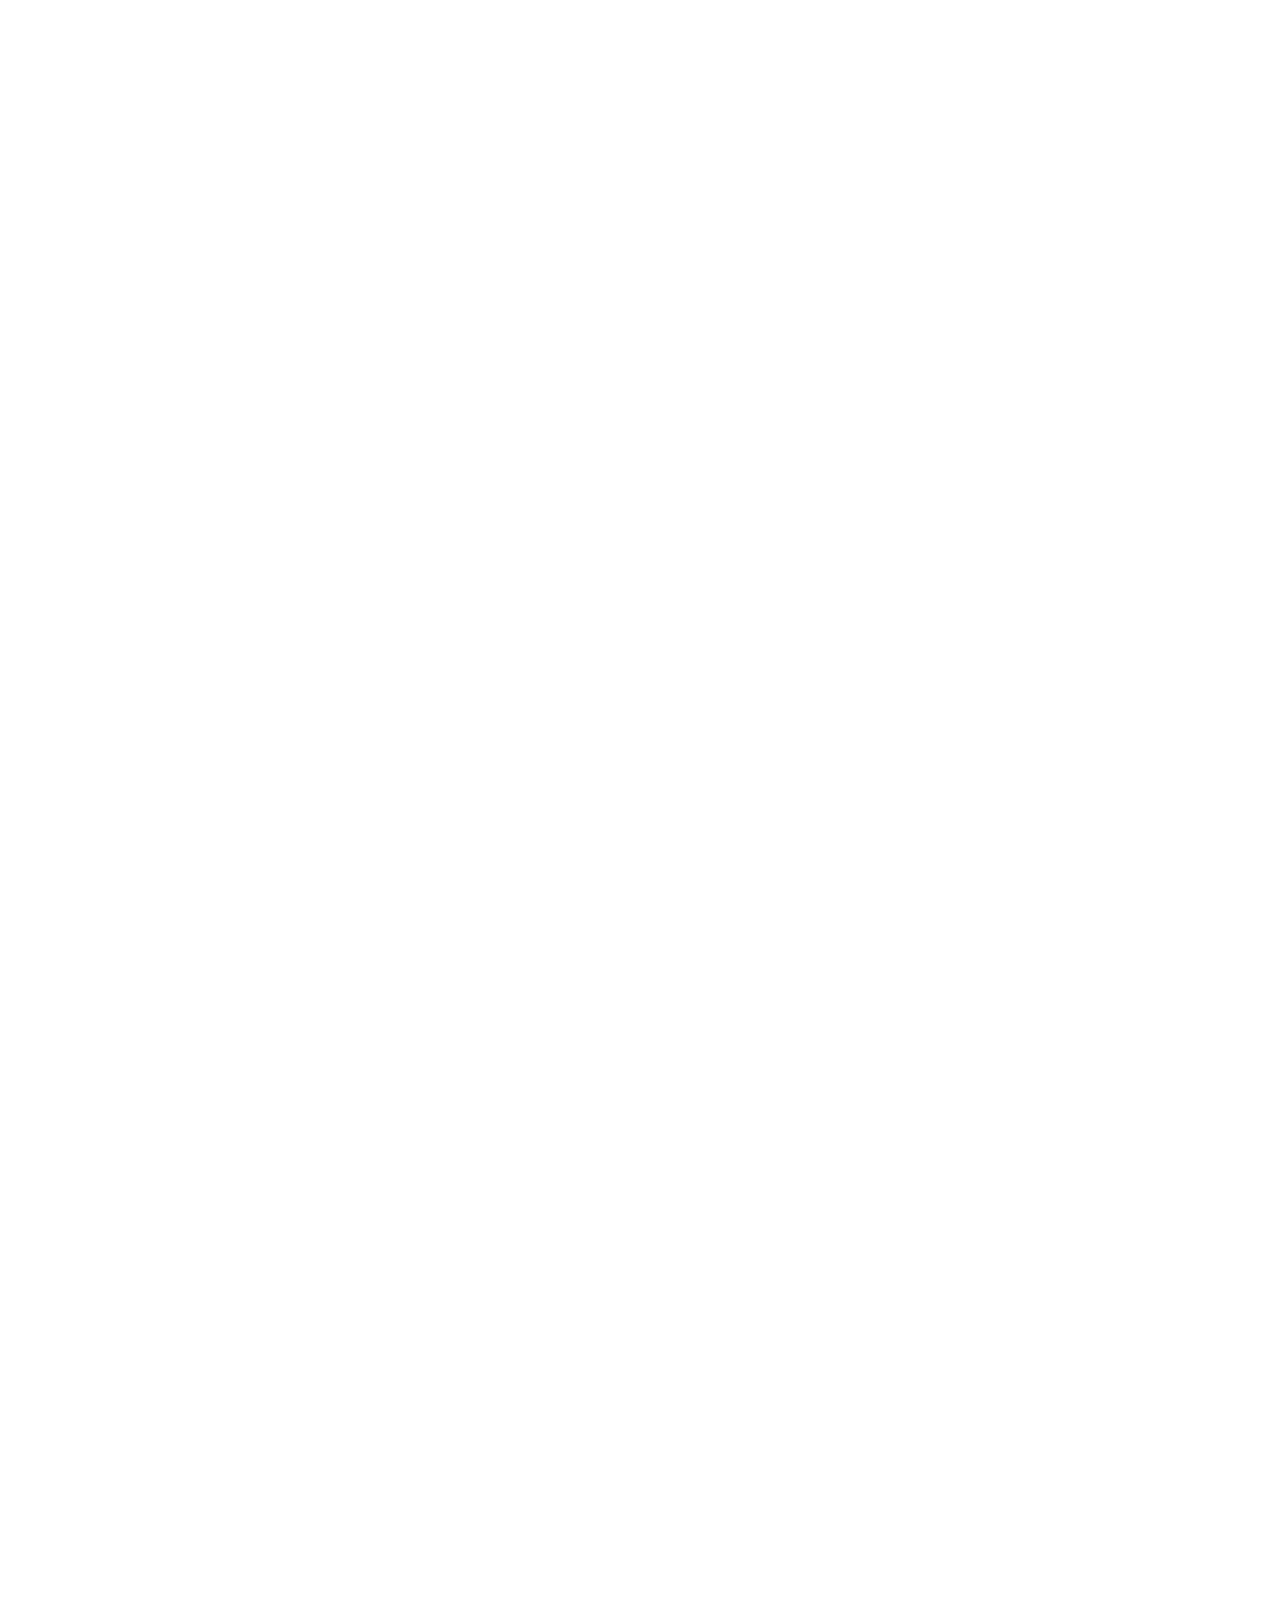
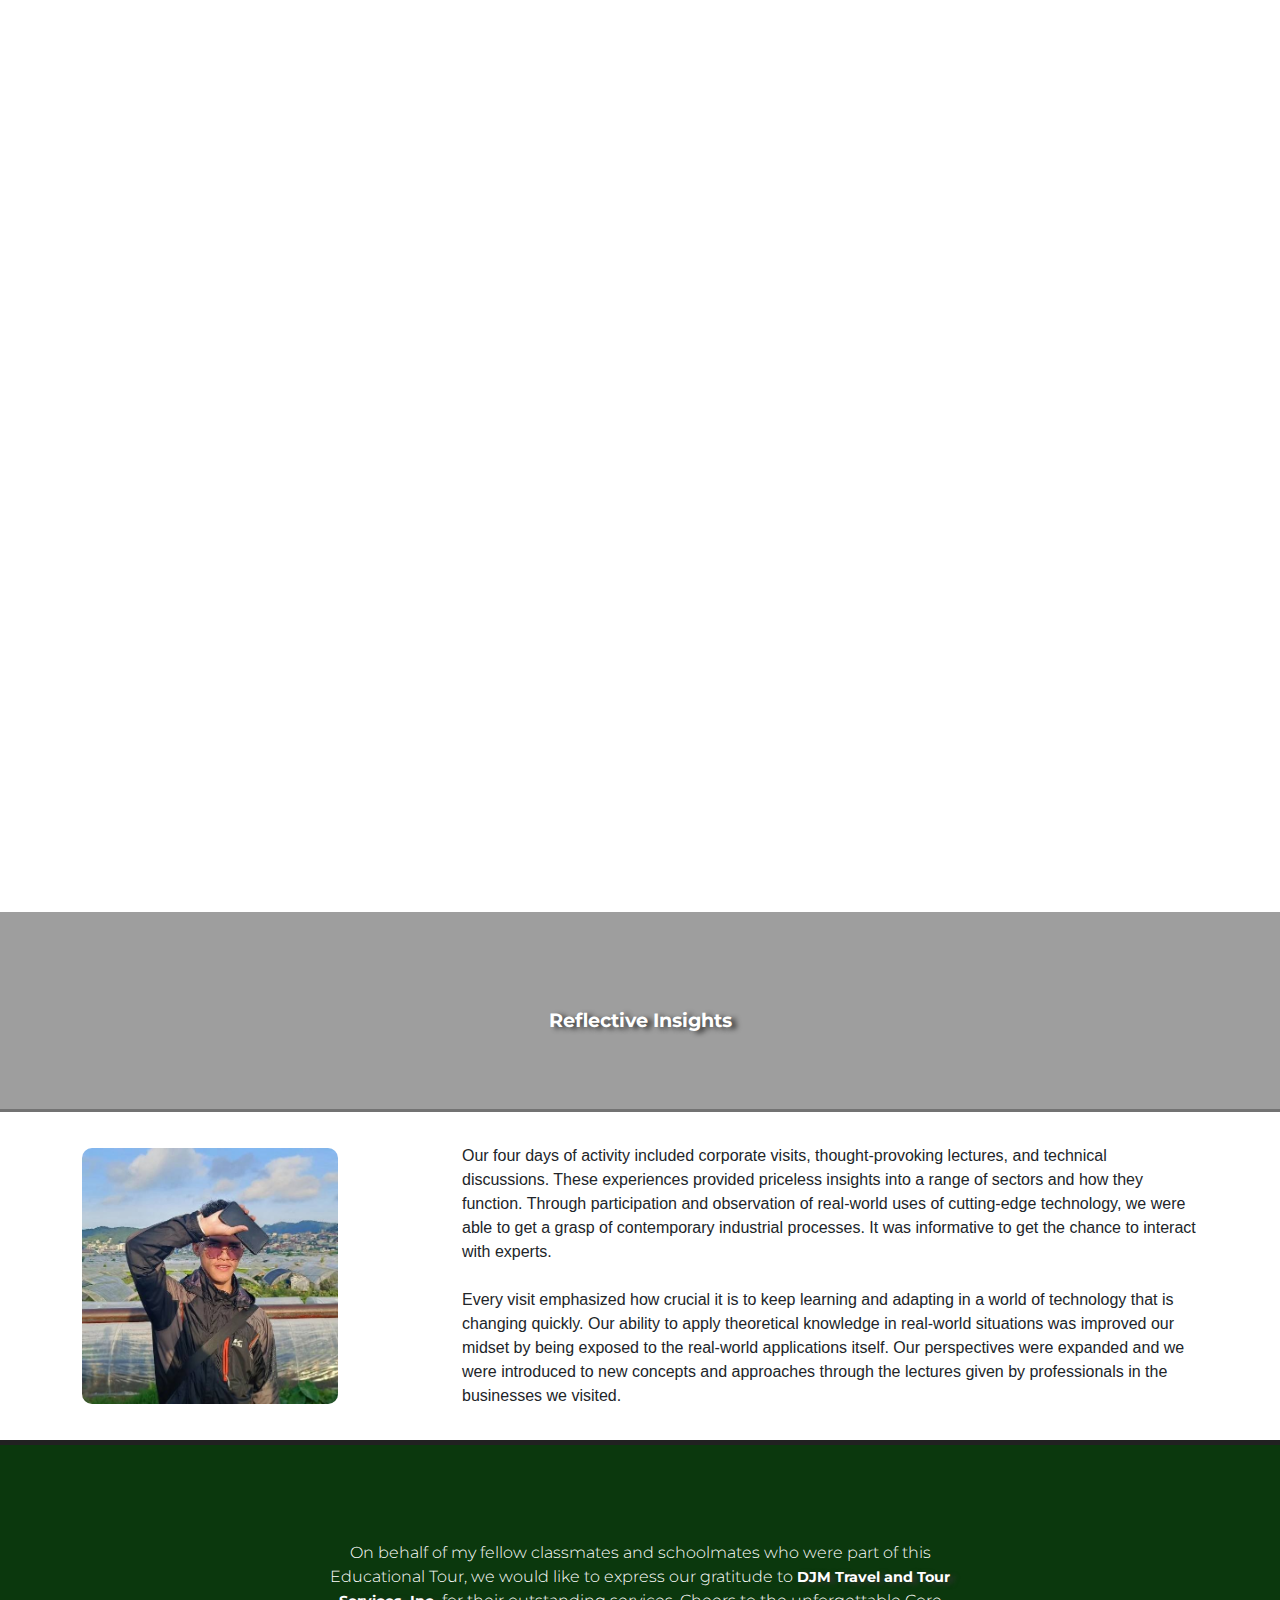
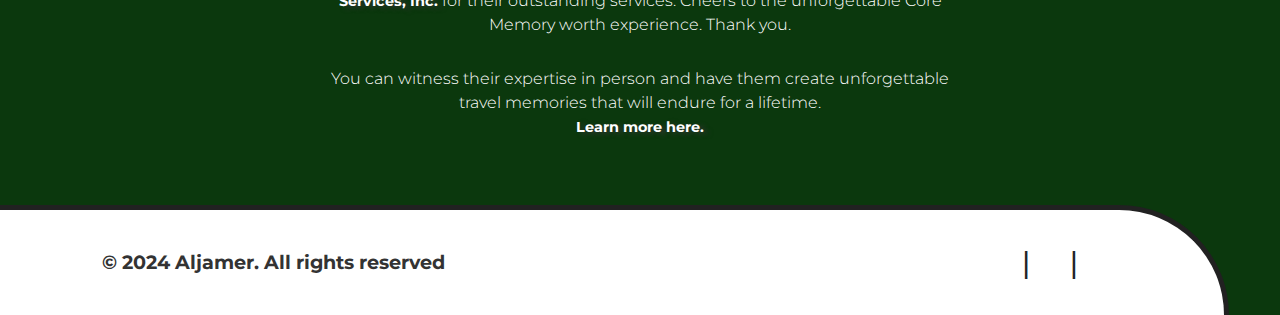
==== commit 788b36f1: "massive changes" ====
--- a/index.html
+++ b/index.html
@@ -442,7 +442,7 @@
             <div class="box-speaker animate-up-Section3-1">
               <div class="content-speaker text-center">
                 <img class="speaker speaker-circle img-fluid" src="./img/speaker/SPEAKER1.png" alt="Speaker">
-                <h2 class="fs-7 pt-3">Mr. Arnel Gonzales</h2>
+                <h2 class="fs-6 bebas-2 pt-3">Mr. Arnel Gonzales</h2>
               </div>
             </div>
           </div>
@@ -450,7 +450,7 @@
             <div class="box-speaker animate-up-Section3-1">
               <div class="content-speaker text-center">
                 <img class="speaker speaker-circle img-fluid" src="./img/speaker/SPEAKER2.png" alt="Speaker">
-                <h2 class="fs-7 pt-3">Mr. Dave Del Rosario</h2>
+                <h2 class="fs-6 bebas-2 pt-3">Mr. Dave Del Rosario</h2>
               </div>
             </div>
           </div>
@@ -458,7 +458,7 @@
             <div class="box-speaker animate-up-Section3-1">
               <div class="content-speaker text-center">
                 <img class="speaker speaker-circle img-fluid" src="./img/speaker/SPEAKER3.png" alt="Speaker">
-                <h2 class="fs-7 pt-3">Engr. Jerome Saddi</h2>
+                <h2 class="fs-6 bebas-2 pt-3">Engr. Jerome Saddi</h2>
               </div>
             </div>
           </div>
@@ -466,7 +466,7 @@
             <div class="box-speaker animate-up-Section3-1">
               <div class="content-speaker text-center">
                 <img class="speaker speaker-circle img-fluid" src="./img/speaker/SPEAKER4.png" alt="Speaker">
-                <h2 class="fs-7 pt-3">Ms. Karla Legaspi</h2>
+                <h2 class="fs-6 bebas-2 pt-3">Ms. Karla Legaspi</h2>
               </div>
             </div>
           </div>
@@ -476,7 +476,7 @@
             <div class="box-speaker animate-up-Section3-1">
               <div class="content-speaker text-center">
                 <img class="speaker speaker-circle img-fluid" src="./img/speaker/SPEAKER5.png" alt="Speaker">
-                <h2 class="fs-7 pt-3">Ms. Rose Anne Caraan</h2>
+                <h2 class="fs-6 bebas-2 pt-3">Ms. Rose Anne Caraan</h2>
               </div>
             </div>
           </div>
@@ -484,7 +484,7 @@
             <div class="box-speaker animate-up-Section3-1">
               <div class="content-speaker text-center">
                 <img class="speaker speaker-circle img-fluid" src="./img/speaker/SPEAKER6.png" alt="Speaker">
-                <h2 class="fs-7 pt-3">Mr. Adrian Francisco Salda</h2>
+                <h2 class="fs-6 bebas-2 pt-3">Mr. Adrian Francisco Salda</h2>
               </div>
             </div>
           </div>
@@ -492,7 +492,7 @@
             <div class="box-speaker animate-up-Section3-1">
               <div class="content-speaker text-center">
                 <img class="speaker speaker-circle img-fluid" src="./img/speaker/SPEAKER7.png" alt="Speaker">
-                <h2 class="fs-7 pt-3">Mr. Brian Tanseng</h2>
+                <h2 class="fs-6 bebas-2 pt-3">Mr. Brian Tanseng</h2>
               </div>
             </div>
           </div>
@@ -500,7 +500,7 @@
             <div class="box-speaker animate-up-Section3-1">
               <div class="content-speaker text-center">
                 <img class="speaker speaker-circle img-fluid" src="./img/speaker/SPEAKER8.png" alt="Speaker">
-                <h2 class="fs-7 pt-3">Ms. Gretchel Listana</h2>
+                <h2 class="fs-6 bebas-2 pt-3">Ms. Gretchel Listana</h2>
               </div>
             </div>
           </div>
--- a/main.css
+++ b/main.css
@@ -88,6 +88,9 @@
 }
 .bebas {
   font-family: Montserrat-Light;
+}
+.bebas-2 {
+  font-family: bebas !important;
 }
 
 
@@ -590,7 +593,7 @@
   text-align: center;
 }
 .speaker {
-  width: 10vw;
+  width: 200px;
 }
 .content-speaker {
   display: flex;
